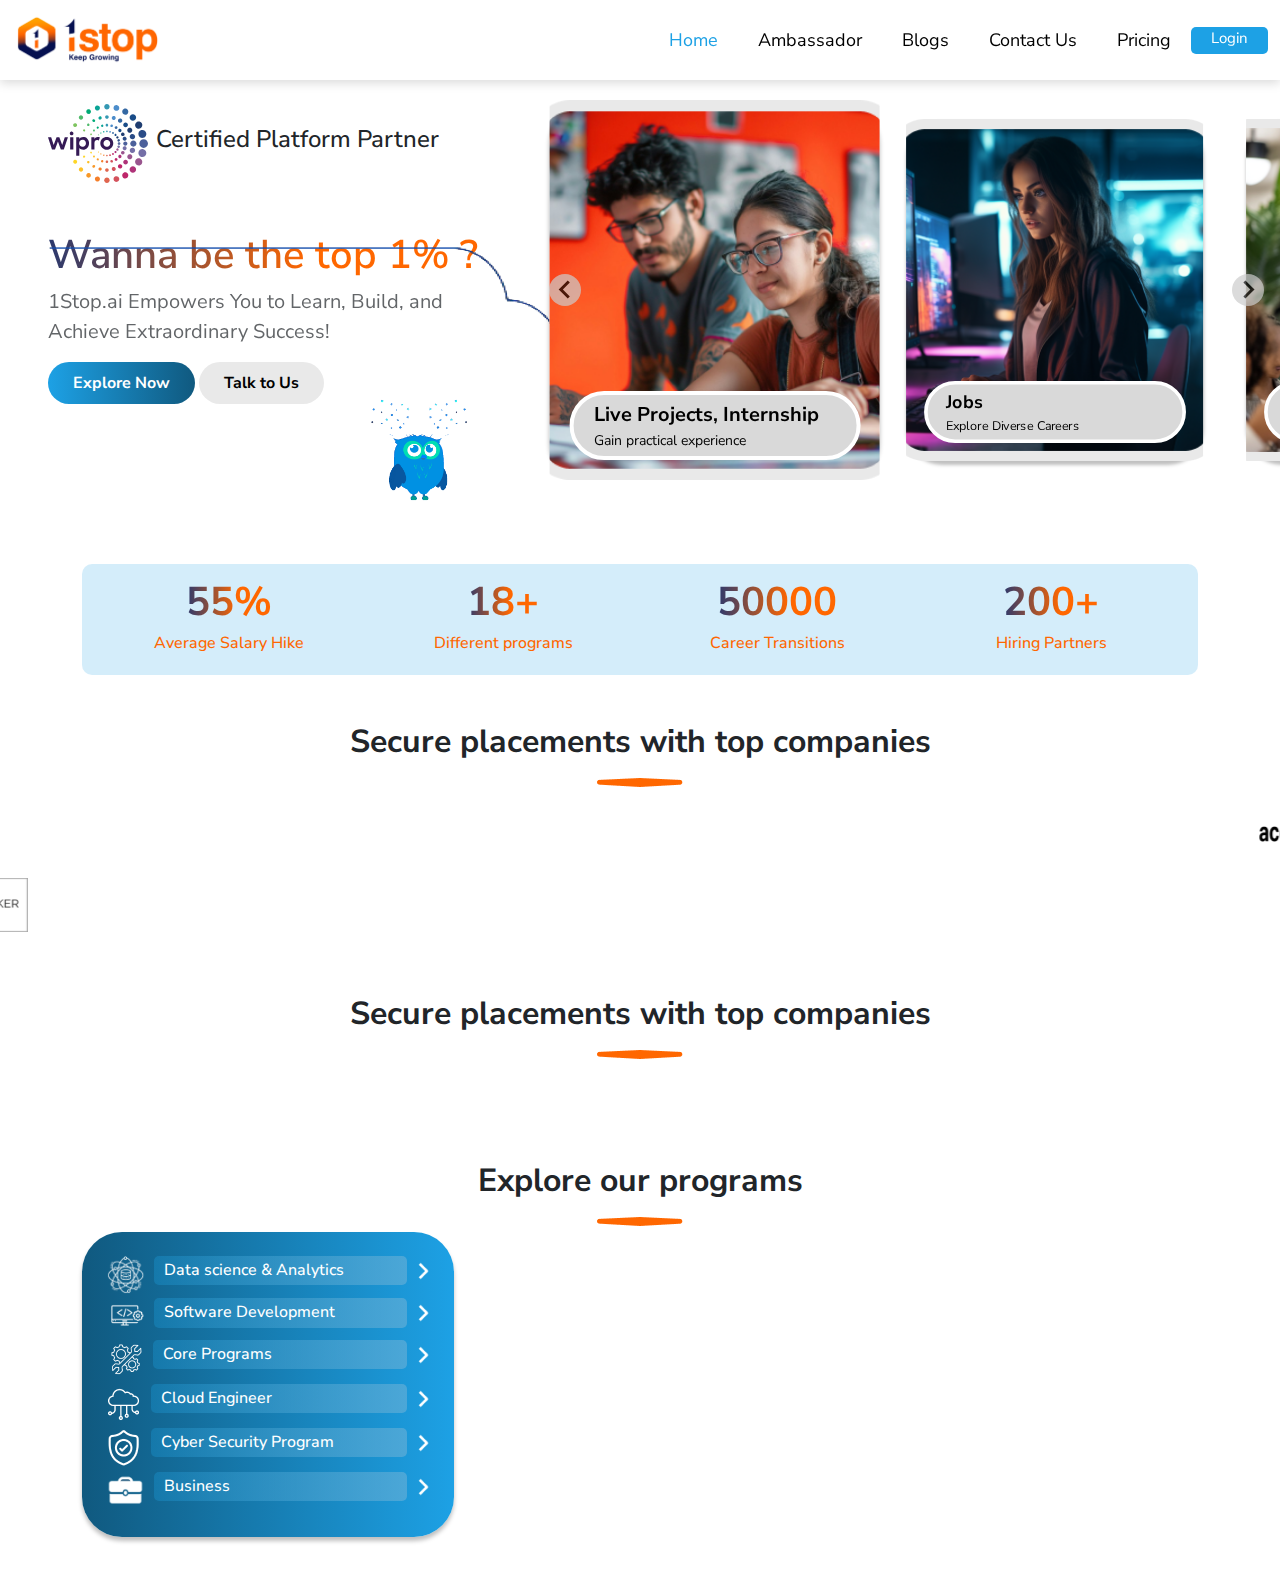
==== index.html @ 320732e4 "commit new" ====
<!DOCTYPE html>
<html lang="en">

<head>
    <meta charset="UTF-8">
    <meta name="viewport" content="width=device-width, initial-scale=1.0">
    <title>1Stop| Keep Growing</title>
    <link rel="shortcut icon" href="images/1Stop_logo.png" type="image/x-icon">
    <link rel="preconnect" href="https://fonts.googleapis.com">
    <link rel="preconnect" href="https://fonts.gstatic.com" crossorigin>
    <link
        href="https://fonts.googleapis.com/css2?family=Nunito+Sans:ital,opsz,wght@0,6..12,200..1000;1,6..12,200..1000&display=swap"
        rel="stylesheet">
    <!-- Bootsrap CSS -->
    <link rel="stylesheet" href="https://cdn.jsdelivr.net/npm/bootstrap@5.3.3/dist/css/bootstrap.min.css">
    <link rel="stylesheet" href="css/style.css">
    <link rel="stylesheet" href="https://cdnjs.cloudflare.com/ajax/libs/OwlCarousel2/2.3.4/assets/owl.carousel.min.css"
        integrity="sha512-tS3S5qG0BlhnQROyJXvNjeEM4UpMXHrQfTGmbQ1gKmelCxlSEBUaxhRBj/EFTzpbP4RVSrpEikbmdJobCvhE3g=="
        crossorigin="anonymous" referrerpolicy="no-referrer" />
    <link rel="stylesheet" href="https://cdn.jsdelivr.net/npm/@splidejs/splide@4.1.4/dist/css/splide.min.css">
</head>

<body>
    <!-- nav start -->
    <nav class="navbar navbar-expand-lg fixed-top">
        <div class="container-fluid">
            <a class="navbar-brand" href="index.html">
                <img src="images/1Stop_logo_New.png" width="150px" alt="logo">
            </a>
            <button class="navbar-toggler" type="button" data-bs-toggle="collapse" data-bs-target="#navbarNavAltMarkup"
                aria-controls="navbarNavAltMarkup" aria-expanded="false" aria-label="Toggle navigation">
                <span class="navbar-toggler-icon"></span>
            </button>
            <div class="collapse navbar-collapse" id="navbarNavAltMarkup">
                <div class="navbar-nav">
                    <a class="nav-link active" aria-current="page" href="#">Home</a>
                    <a class="nav-link" href="#">Ambassador</a>
                    <a class="nav-link" href="#">Blogs</a>
                    <a class="nav-link" href="#">Contact Us</a>
                    <a class="nav-link" href="#">Pricing</a>
                    <a class="nav-link btn-style" href="#">Login</a>
                </div>
            </div>
        </div>
    </nav>
    <!-- nav end -->

    <div class="">
        <div class="row">
            <div class="col-md-5">
                <div class="px-5 py-5 mt-5">
                    <div class="d-flex align-items-center mt-2">
                        <img src="images/wipro.svg" width="100px" alt="">
                        <div class="d-flex align-items-center ms-2">
                            <h4>Certified Platform Partner</h4>
                        </div>
                    </div>
                    <div class="">
                        <div class="position-absolute t-30">
                            <img src="images/line.png" width="130%" height="120px" alt="">
                        </div>
                        <div class="mt-5">
                            <h1 class="head-1">Wanna be the top 1% ?</h1>
                            <p class="mt-2 op-7 fs-5">1Stop.ai Empowers You to Learn, Build, and Achieve Extraordinary
                                Success!
                            </p>
                        </div>
                    </div>
                    <div class="mt-4">
                        <a href="#" class="btn-style2">Explore Now</a>
                        <a href="#" class="btn-style3">Talk to Us</a>
                    </div>
                    <div class="d-flex justify-content-end mt-neg-1">
                        <img src="images/owl.gif" width="30%" alt="">
                    </div>
                </div>
            </div>
            <div class="col-md-7">
                <div>
                    <div id="js-splide" class="splide">
                        <div class="splide__track">
                            <ul class="splide__list">
                                <li class="splide__slide">
                                    <a href="#" class="test"></a>

                                    <div class="card">
                                        <img src="images/Rectangle-5.png">

                                        <div class="card__content">
                                            <div class="card__content-inner">
                                                <div class="card__title">
                                                    Live Projects, Internship
                                                </div>

                                                <p class="card__excerpt">
                                                    Gain practical experience
                                                </p>
                                            </div>
                                        </div>
                                    </div>
                                </li>

                                <li class="splide__slide">
                                    <a href="#" class="test"></a>

                                    <div class="card">
                                        <img src="images/Rectangle-6.png">

                                        <div class="card__content">
                                            <div class="card__content-inner">
                                                <div class="card__title">
                                                    Jobs
                                                </div>
                                                <p class="card__excerpt">
                                                    Explore Diverse Careers
                                                </p>
                                            </div>
                                        </div>
                                    </div>
                                </li>

                                <li class="splide__slide">
                                    <a href="#" class="test"></a>

                                    <div class="card">
                                        <img src="images/Rectangle-9.png">

                                        <div class="card__content">
                                            <div class="card__content-inner">
                                                <div class="card__title">Mentorship</div>
                                                <p class="card__excerpt">
                                                    Guidance from top mentors
                                                </p>
                                            </div>
                                        </div>
                                    </div>
                                </li>

                                <li class="splide__slide">
                                    <a href="#" class="test"></a>

                                    <div class="card">
                                        <img src="images/Rectangle-11.png">

                                        <div class="card__content">
                                            <div class="card__content-inner">
                                                <div class="card__title">Affiliate program</div>
                                                <p class="card__excerpt">
                                                    Earn big by sharing success
                                                </p>
                                            </div>
                                        </div>
                                    </div>
                                </li>
                            </ul>
                        </div>
                    </div>
                </div>
            </div>
        </div>
    </div>

    <div class="container">
        <div class="bg-sec">
            <div class="row">
                <div class="col-md-3 mb-1 mt-1">
                    <div class="d-flex flex-column justify-content-center align-items-center">
                        <h1 class="head-1 fw-bold">55%</h1>
                        <h6 class="text-orange">Average Salary Hike</h6>
                    </div>
                </div>
                <div class="col-md-3 mb-1 mt-1">
                    <div class="d-flex flex-column justify-content-center align-items-center">
                        <h1 class="head-1 fw-bold">18+</h1>
                        <h6 class="text-orange">Different programs</h6>
                    </div>
                </div>
                <div class="col-md-3 mb-1 mt-1">
                    <div class="d-flex flex-column justify-content-center align-items-center">
                        <h1 class="head-1 fw-bold">50000</h1>
                        <h6 class="text-orange">Career Transitions</h6>
                    </div>
                </div>
                <div class="col-md-3 mb-1 mt-1">
                    <div class="d-flex flex-column justify-content-center align-items-center">
                        <h1 class="head-1 fw-bold">200+</h1>
                        <h6 class="text-orange">Hiring Partners</h6>
                    </div>
                </div>
            </div>
        </div>
    </div>

    <div class="pt-5">
        <h2 class="text-center fw-bold">Secure placements with top companies</h2>
        <div class="text-center">
            <img src="images/Rectangle-73.png" alt="">
        </div>
        <marquee direction="left">
            <div class="d-flex">
                <img src="images/Aceenture.png" width="100px" class="mx-4 my-2" alt="">
                <img src="images/Apsis.png" width="100px" class="mx-4 my-2" alt="">
                <img src="images/Boat.png" width="100px" class="mx-4 my-2" alt="">
                <img src="images/bobble.png" width="100px" class="mx-4 my-2" alt="">
                <img src="images/Bosch.png" width="100px" class="mx-4 my-2" alt="">
                <img src="images/Capgemini.png" width="100px" class="mx-4 my-2" alt="">
                <img src="images/cars24.png" width="100px" class="mx-4 my-2" alt="">
                <img src="images/Languify.png" width="100px" class="mx-4 my-2" alt="">
                <img src="images/Larsen.png" width="100px" class="mx-4 my-2" alt="">
                <img src="images/mazaalo.png" width="100px" class="mx-4 my-2" alt="">
            </div>
        </marquee>
        <marquee direction="right">
            <div class="d-flex">
                <img src="images/Microsoft.png" width="100px" class="mx-4 my-2" alt="">
                <img src="images/Movidu.png" width="100px" class="mx-4 my-2" alt="">
                <img src="images/personifwy.png" width="100px" class="mx-4 my-2" alt="">
                <img src="images/Tharmex.png" width="100px" class="mx-4 my-2" alt="">
                <img src="images/Threat-prism.png" width="100px" class="mx-4 my-2" alt="">
                <img src="images/UDAAN.png" width="100px" class="mx-4 my-2" alt="">
                <img src="images/wipro.png" width="100px" class="mx-4 my-2" alt="">
                <img src="images/wissen.png" width="100px" class="mx-4 my-2" alt="">
                <img src="images/Worlnwell.png" width="100px" class="mx-4 my-2" alt="">
                <img src="images/Zerodha.png" width="100px" class="mx-4 my-2" alt="">
                <img src="images/nobroker.png" width="100px" class="mx-4 my-2" alt="">
            </div>
        </marquee>
    </div>

    <div class="container pt-5 pb-5">
        <h2 class="text-center fw-bold">Secure placements with top companies</h2>
        <div class="text-center">
            <img src="images/Rectangle-73.png" alt="">
        </div>
        <div class="owl-carousel owl-theme mt-5 pt-5">
            <div class="item">
                <div class="card std-card">
                    <div class="d-flex justify-content-center">
                        <div class="std-img">
                            <img src="images/std-img.jpg" width="100%" height="100%" alt="">
                        </div>
                    </div>
                    <div class="text-center p-3">
                        <h5><b>Alex Rahul Francis</b></h5>
                        <div class="d-flex align-items-center justify-content-center mt-2">
                            <img src="images/wipro.svg" width="50px" alt="">
                            <div class="d-flex align-items-center ms-2">
                                <h6>Software Engineer</h6>
                            </div>
                        </div>
                        <img src="images/Arrow-1.png" alt="">
                        <h5 class="mt-2">College Student</h5>
                        <div class="btn-style2">Web Development Program</div>
                    </div>
                </div>
            </div>
            <div class="item">
                <div class="card std-card">
                    <div class="d-flex justify-content-center">
                        <div class="std-img">
                            <img src="images/Banothu.jpeg" width="100%" height="100%" alt="">
                        </div>
                    </div>
                    <div class="text-center p-3">
                        <h5><b>Banothu Laxmiprasanna</b></h5>
                        <div class="d-flex align-items-center justify-content-center mt-2">
                            <img src="images/Capgemini.jpg" width="50px" alt="">
                            <div class="d-flex align-items-center ms-2">
                                <h6>Python Developer</h6>
                            </div>
                        </div>
                        <img src="images/Arrow-1.png" alt="">
                        <h5 class="mt-2">College Student</h5>
                        <div class="btn-style2">Data Science Program</div>
                    </div>
                </div>
            </div>
            <div class="item">
                <div class="card std-card">
                    <div class="d-flex justify-content-center">
                        <div class="std-img">
                            <img src="images/Yeman.jpeg" width="100%" height="100%" alt="">
                        </div>
                    </div>
                    <div class="text-center p-3">
                        <h5><b>Yeman Adep</b></h5>
                        <div class="d-flex align-items-center justify-content-center mt-2">
                            <img src="images/Aurionpro.jpg" width="50px" alt="">
                            <div class="d-flex align-items-center ms-2">
                                <h6>Software Developer</h6>
                            </div>
                        </div>
                        <img src="images/Arrow-1.png" alt="">
                        <h5 class="mt-2">College Student</h5>
                        <div class="btn-style2">Full Stack Web Dev Program</div>
                    </div>
                </div>
            </div>
            <div class="item">
                <div class="card std-card">
                    <div class="d-flex justify-content-center">
                        <div class="std-img">
                            <img src="images/Prathyusha.jpeg" width="100%" height="100%" alt="">
                        </div>
                    </div>
                    <div class="text-center p-3">
                        <h5><b>Prathyusha Gottipati</b></h5>
                        <div class="d-flex align-items-center justify-content-center mt-2">
                            <img src="images/uni_cards.jpeg" width="50px" alt="">
                            <div class="d-flex align-items-center ms-2">
                                <h6>Software Developer</h6>
                            </div>
                        </div>
                        <img src="images/Arrow-1.png" alt="">
                        <h5 class="mt-2">College Student</h5>
                        <div class="btn-style2">Full Stack Web Dev Program</div>
                    </div>
                </div>
            </div>
            <div class="item">
                <div class="card std-card">
                    <div class="d-flex justify-content-center">
                        <div class="std-img">
                            <img src="images/Eshwar.jpeg" width="100%" height="100%" alt="">
                        </div>
                    </div>
                    <div class="text-center p-3">
                        <h5><b>Eshwar Gudise</b></h5>
                        <div class="d-flex align-items-center justify-content-center mt-2">
                            <img src="images/infosys.png" width="50px" alt="">
                            <div class="d-flex align-items-center ms-2">
                                <h6>System Engineer</h6>
                            </div>
                        </div>
                        <img src="images/Arrow-1.png" alt="">
                        <h5 class="mt-2">College Student</h5>
                        <div class="btn-style2">Machine Learning Program</div>
                    </div>
                </div>
            </div>
            <div class="item">
                <div class="card std-card">
                    <div class="d-flex justify-content-center">
                        <div class="std-img">
                            <img src="images/Cherupally.jpeg" width="100%" height="100%" alt="">
                        </div>
                    </div>
                    <div class="text-center p-3">
                        <h5><b>Cherupally Shivani</b></h5>
                        <div class="d-flex align-items-center justify-content-center mt-2">
                            <img src="images/dbs_bank.jpeg" width="50px" alt="">
                            <div class="d-flex align-items-center ms-2">
                                <h6>Analyst Engineer</h6>
                            </div>
                        </div>
                        <img src="images/Arrow-1.png" alt="">
                        <h5 class="mt-2">College Student</h5>
                        <div class="btn-style2">Data Science Program</div>
                    </div>
                </div>
            </div>
        </div>
    </div>

    <div class="container pt-5 pb-5">
        <h2 class="text-center fw-bold">Explore our programs</h2>
        <div class="text-center">
            <img src="images/Rectangle-73.png" alt="">
        </div>
        <div class="row">
            <div class="col-md-4">
                <div class="card course-card">
                    <div class="p-4">
                        <div class="d-flex align-items-start mb-1">
                            <img src="images/DataScienceIcon.png" width="40px" alt="">
                            <h6 class="ms-2 course-cat">Data science & Analytics</h6>
                            <img src="images/weui_arrow-filled.png" height="30px" class="ms-2" alt="">
                        </div>
                        <div class="d-flex align-items-start mb-1">
                            <img src="images/SoftwareDevelopmentIcon.png" width="40px" alt="">
                            <h6 class="ms-2 course-cat">Software Development</h6>
                            <img src="images/weui_arrow-filled.png" height="30px" class="ms-2" alt="">
                        </div>
                        <div class="d-flex align-items-start mb-1">
                            <img src="images/CoreProgramsIcon.png" width="40px" alt="">
                            <h6 class="ms-2 course-cat">Core Programs</h6>
                            <img src="images/weui_arrow-filled.png" height="30px" class="ms-2" alt="">
                        </div>
                        <div class="d-flex align-items-start mb-1">
                            <img src="images/CloudIcon.png" width="40px" alt="">
                            <h6 class="ms-2 course-cat">Cloud Engineer</h6>
                            <img src="images/weui_arrow-filled.png" height="30px" class="ms-2" alt="">
                        </div>
                        <div class="d-flex align-items-start mb-1">
                            <img src="images/Cybersecurityicon.png" width="40px" alt="">
                            <h6 class="ms-2 course-cat">Cyber Security Program</h6>
                            <img src="images/weui_arrow-filled.png" height="30px" class="ms-2" alt="">
                        </div>
                        <div class="d-flex align-items-start mb-1">
                            <img src="images/Businessicon.png" width="40px" alt="">
                            <h6 class="ms-2 course-cat">Business</h6>
                            <img src="images/weui_arrow-filled.png" height="30px" class="ms-2" alt="">
                        </div>
                    </div>
                </div>
            </div>
        </div>
    </div>

    <script src="https://cdnjs.cloudflare.com/ajax/libs/jquery/3.7.1/jquery.min.js"
        integrity="sha512-v2CJ7UaYy4JwqLDIrZUI/4hqeoQieOmAZNXBeQyjo21dadnwR+8ZaIJVT8EE2iyI61OV8e6M8PP2/4hpQINQ/g=="
        crossorigin="anonymous" referrerpolicy="no-referrer"></script>
    <!-- Bootsrap JS -->
    <script src="https://cdn.jsdelivr.net/npm/bootstrap@5.3.3/dist/js/bootstrap.bundle.min.js"></script>
    <script src="https://cdnjs.cloudflare.com/ajax/libs/OwlCarousel2/2.3.4/owl.carousel.min.js"
        integrity="sha512-bPs7Ae6pVvhOSiIcyUClR7/q2OAsRiovw4vAkX+zJbw3ShAeeqezq50RIIcIURq7Oa20rW2n2q+fyXBNcU9lrw=="
        crossorigin="anonymous" referrerpolicy="no-referrer"></script>
    <script src="https://cdn.jsdelivr.net/npm/@splidejs/splide@4.1.4/dist/js/splide.min.js"></script>
    <script>
        document.addEventListener("DOMContentLoaded", function () {
            new Splide("#js-splide", {
                perPage: 2.5,
                perMove: 1,
                arrows: true,
                focus: "left",
                padding: 0,
                height: "380px",
                cover: true,
                type: "loop",
                gap: "10px",
                breakpoints: {
                    800: {
                        perPage: 2,
                        gap: "10px",
                        focus: 0
                    },
                    600: {
                        perPage: 1
                    }
                }
            }).mount();
        });
    </script>

    <script>
        $('.owl-carousel').owlCarousel({
            loop: true,
            margin: 10,
            autoplay: true,
            responsiveClass: true,
            responsive: {
                0: {
                    items: 1,
                    nav: true
                },
                600: {
                    items: 2,
                    nav: false
                },
                1000: {
                    items: 4,
                    nav: true,
                    loop: false
                }
            }
        })
    </script>
</body>

</html>
---- css/style.css ----
* {
    padding: 0;
    margin: 0;
}

/* <uniquifier>: Use a unique and descriptive class name */
/*  <weight>: Use a value from 200 to 1000 */

.nunito-sans {
    font-family: "Nunito Sans", sans-serif;
    font-optical-sizing: auto;
    font-weight: 400;
    font-style: normal;
    font-variation-settings:
        "wdth"100,
        "YTLC"500;
}

body {
    font-family: "Nunito Sans", sans-serif;
}
.row {
    --bs-gutter-x: 0;
}
.op-7{
    opacity: .7;
}

a{
    text-decoration: none;
}

.navbar {
    box-shadow: 0px 3px 10px 0px rgba(0, 0, 0, .15);
    background-color: #fff;
}

.navbar-collapse {
    flex-grow: 0;
}

.navbar-nav .nav-link {
    padding: 0px 20px !important;
    color: #000;
    font-size: 18px;
}

.navbar-nav .nav-link.active {
    color: #1DA1E5;
}

.btn-style {
    padding: 15px 25px 15px 25px;
    border-radius: 5px;
    background-color: #1DA1E5;
    color: #fff !important;
    font-size: 15px !important;
}
.head-1{
    background: linear-gradient(90deg, #2B396E 0%, #FF6700 60%);
    -webkit-background-clip: text;
    -webkit-text-fill-color: transparent;
    font-weight: 600;
}
.mt-neg-1{
    margin-top: -10px;
}

.btn-style2{
    background: linear-gradient(90deg, #1DA1E5 0%, #10597F 100%);
    color: #FFFFFF;
    font-size: 16px;
    border-radius: 30px;
    padding: 10px 25px;
    font-weight: 700;
}

.btn-style3{
    background: #E9E9E9;
    color: #000000;
    font-size: 16px;
    border-radius: 30px;
    padding: 10px 25px;
    font-weight: 700;
}

/* carousel */
.splide {
    margin-top: 100px;
    
    .splide__slide {
      position: relative;
      width: calc(45% - 6px) !important;
      transform: scale(.9);
      transition: transform 400ms;
      
      &:hover {
        .card__content {
          .card__excerpt {
          }
        }
      }
      
      .test {
        display: block;
        position: absolute;
        top: 0;
        left: 0;
        width: 100%;
        height: 100%;
        z-index: 5;
      }
      
      .card {
        position: relative;
        height: 100%;
        border: none;
        
        &::before {
          content: '';
          display: block;
          background-color: transparent;
          top: 0;
          left: 0;
          width: 100%;
          height: 100%;
          transform: translate(-20px, -20px);
          border: 1px solid var(--color-light);
          z-index: -2;
        }
        
        img {
          display: block;
          position: absolute;
          top: 0;
          left: 0;
          width: 100%;
          height: 100%;
          object-fit: cover;
          z-index: 0;
        }
        
        .card__content {
          position: absolute;
          margin: 0px 20px;
          bottom: 20px;
          width: calc(90% - 6px);
          border: 4px solid #FFFFFF;
          background: #D9D9D9;
          border-radius: 40px;
          
          .card__content-inner {
            position: relative;
            height: 100%;
            display: flex;
            flex-direction: column;
            padding: 5px 20px;
            color: #000;
            isolation: isolate;
            z-index: 1;
            
            &::before {
              content: '';
              display: block;
              position: absolute;
              top: 0;
              left: 0;
              width: 100%;
              height: 100%;
              background-color: rgba(black, .5);
              z-index: -1;
            }
          }
                  
          .card__title {
            font-size: 20px;
            font-weight: bold;
          }
          
          .card__excerpt {
            margin-bottom: 0px;
            font-size: 14px;
          }
        }
      }
    }
    
    .is-active {
      transform: scale(1);
    }
    .splide__pagination{
        display: none;
    }
  }

  .text-orange{
    color: #FF6700;
  }
  .bg-sec{
    background-color: #1da2e531;
    padding: 10px;
    border-radius: 10px;
  }

  .card{
    border: 0;
    box-shadow: 0px 4px 4px 0px #00000040;
    border-radius: 40px;
  }
.std-card{
    height: 310px;
    margin: 10px;
}
  .std-img{
    width: 140px;
    height: 140px;
    border-radius: 50%;
    overflow: hidden;
    margin-top: -70px;
  }
  .t-30{
    top: 27%;
  }
  .owl-carousel .item img{
    display: inline !important;
    width: revert-layer !important;
  }
  .owl-carousel .owl-stage-outer{
    overflow: visible !important;
  }
  .owl-carousel .owl-nav{
    text-align: center;
  }
  .owl-carousel button.owl-dot{
    display: none;
  }
  .owl-carousel .owl-nav button.owl-next span, .owl-carousel .owl-nav button.owl-prev span{
    margin: 0px 20px;
    font-size: 30px;
    color: #FF6700;
  }

  .course-card{
    background: linear-gradient(270deg, #1DA1E5 0%, #10597F 100%);

  }

  .course-cat{
    color: #fff;
    background: linear-gradient(270deg, #6bb1d79a 0%, #1890cb6e 100%);
    padding: 5px 10px;
    width: -webkit-fill-available;
    border-radius: 5px;
  }

  .course-cat:hover{
    color: #000;
    background: #fff;
    border-radius: 30px;
  }
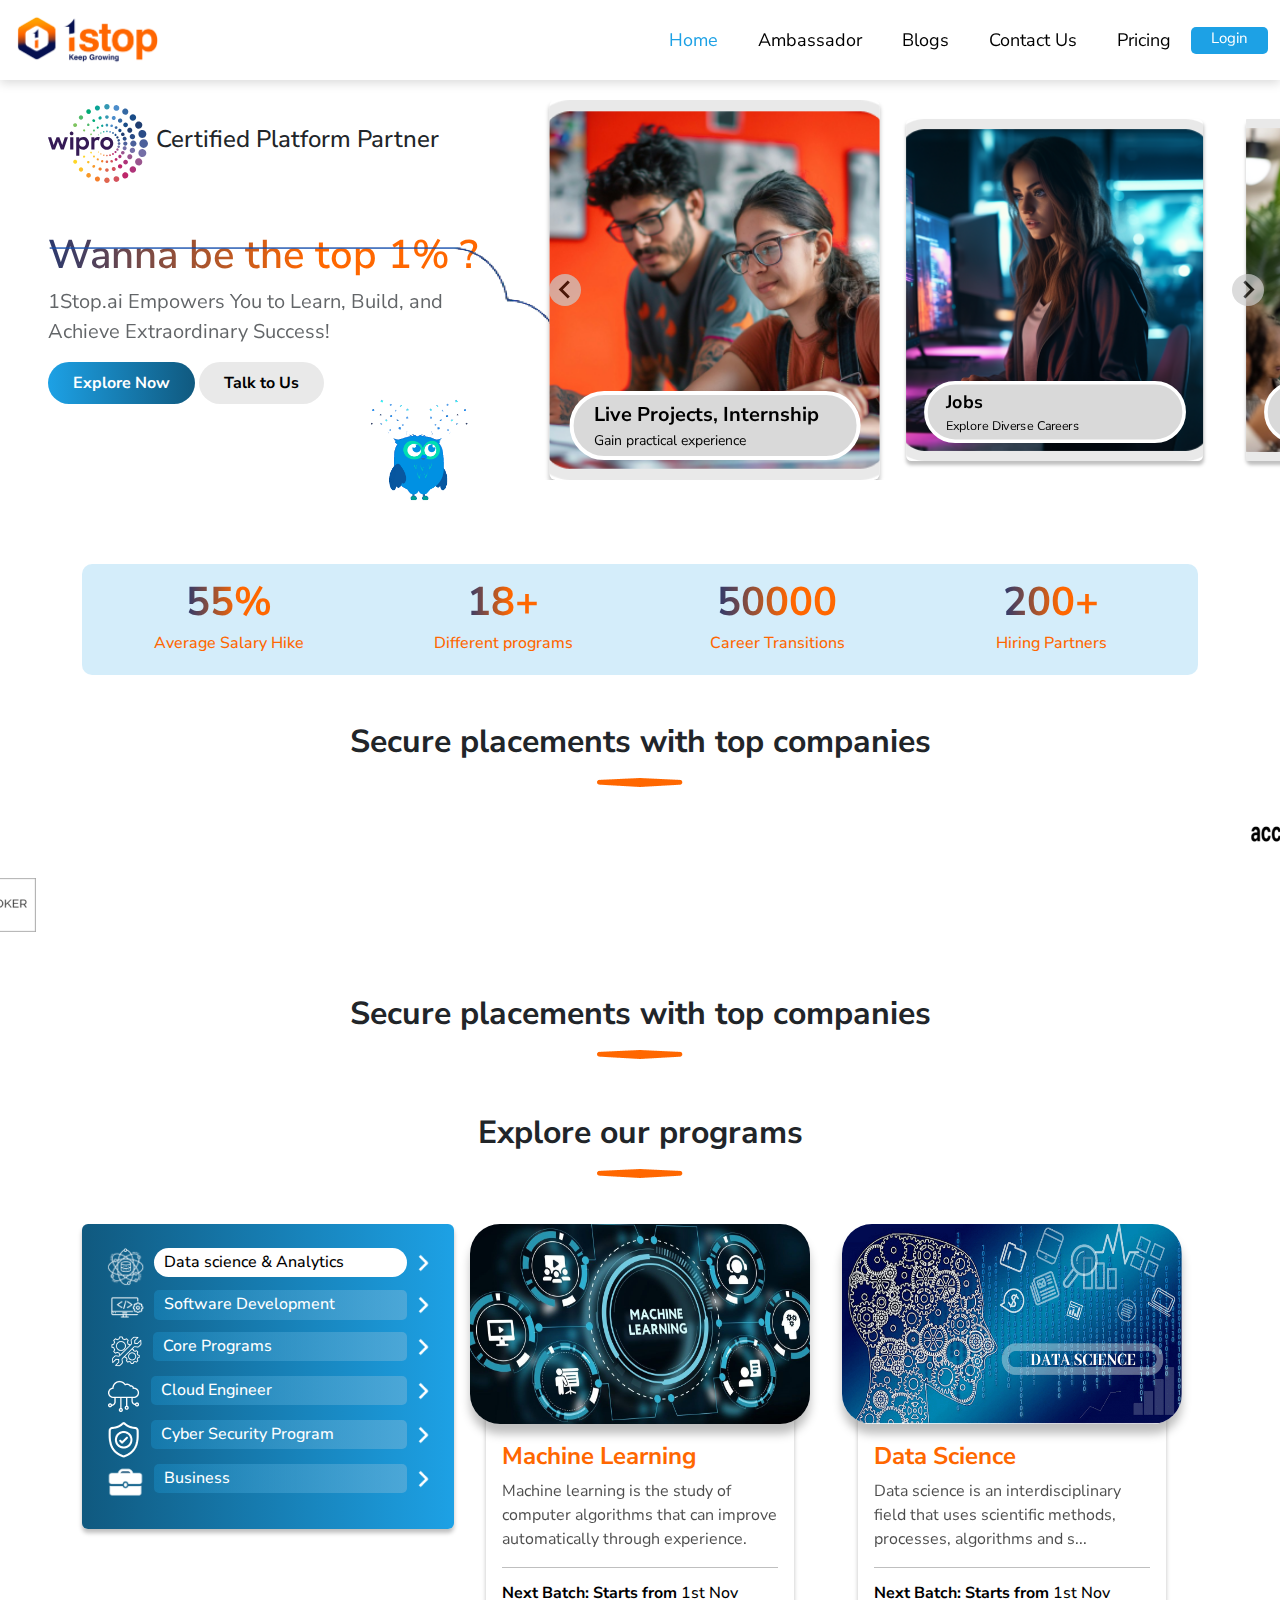
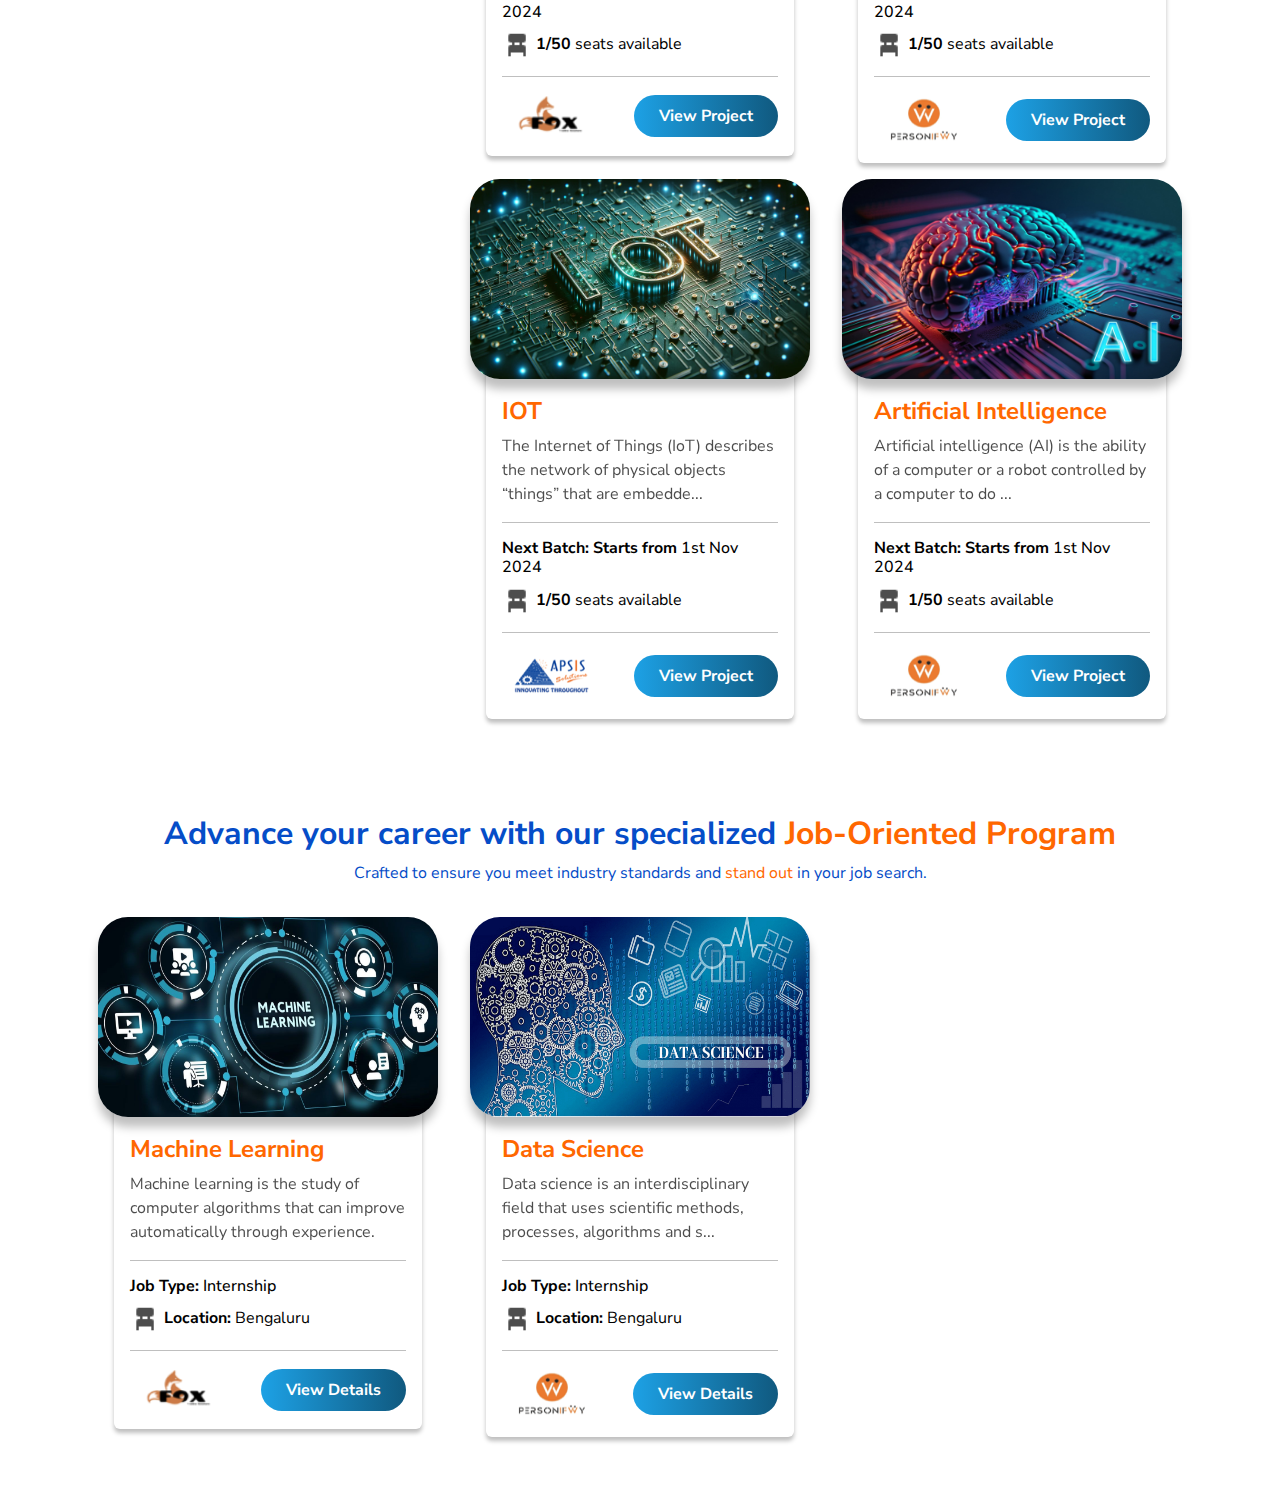
==== commit 3bc2b7da: "jobs and courses added" ====
--- a/index.html
+++ b/index.html
@@ -232,7 +232,7 @@
         <div class="text-center">
             <img src="images/Rectangle-73.png" alt="">
         </div>
-        <div class="owl-carousel owl-theme mt-5 pt-5">
+        <div class="owl-carousel owl-theme pt-5">
             <div class="item">
                 <div class="card std-card">
                     <div class="d-flex justify-content-center">
@@ -362,46 +362,619 @@
         </div>
     </div>
 
-    <div class="container pt-5 pb-5">
+    <div class="container pb-5">
         <h2 class="text-center fw-bold">Explore our programs</h2>
         <div class="text-center">
             <img src="images/Rectangle-73.png" alt="">
         </div>
-        <div class="row">
-            <div class="col-md-4">
+        <div class="row mt-4">
+            <div class="col-md-4 mt-3">
                 <div class="card course-card">
-                    <div class="p-4">
-                        <div class="d-flex align-items-start mb-1">
+                    <div class="p-4 " id="gridFilter">
+                        <div class="d-flex align-items-start mb-1 filter active" onclick="filterSelection('ds')">
                             <img src="images/DataScienceIcon.png" width="40px" alt="">
                             <h6 class="ms-2 course-cat">Data science & Analytics</h6>
                             <img src="images/weui_arrow-filled.png" height="30px" class="ms-2" alt="">
                         </div>
-                        <div class="d-flex align-items-start mb-1">
+                        <div class="d-flex align-items-start mb-1 filter" onclick="filterSelection('sd')">
                             <img src="images/SoftwareDevelopmentIcon.png" width="40px" alt="">
                             <h6 class="ms-2 course-cat">Software Development</h6>
                             <img src="images/weui_arrow-filled.png" height="30px" class="ms-2" alt="">
                         </div>
-                        <div class="d-flex align-items-start mb-1">
+                        <div class="d-flex align-items-start mb-1 filter" onclick="filterSelection('cp')">
                             <img src="images/CoreProgramsIcon.png" width="40px" alt="">
                             <h6 class="ms-2 course-cat">Core Programs</h6>
                             <img src="images/weui_arrow-filled.png" height="30px" class="ms-2" alt="">
                         </div>
-                        <div class="d-flex align-items-start mb-1">
+                        <div class="d-flex align-items-start mb-1 filter" onclick="filterSelection('ce')">
                             <img src="images/CloudIcon.png" width="40px" alt="">
                             <h6 class="ms-2 course-cat">Cloud Engineer</h6>
                             <img src="images/weui_arrow-filled.png" height="30px" class="ms-2" alt="">
                         </div>
-                        <div class="d-flex align-items-start mb-1">
+                        <div class="d-flex align-items-start mb-1 filter" onclick="filterSelection('csp')">
                             <img src="images/Cybersecurityicon.png" width="40px" alt="">
                             <h6 class="ms-2 course-cat">Cyber Security Program</h6>
                             <img src="images/weui_arrow-filled.png" height="30px" class="ms-2" alt="">
                         </div>
-                        <div class="d-flex align-items-start mb-1">
+                        <div class="d-flex align-items-start mb-1 filter" onclick="filterSelection('bs')">
                             <img src="images/Businessicon.png" width="40px" alt="">
                             <h6 class="ms-2 course-cat">Business</h6>
                             <img src="images/weui_arrow-filled.png" height="30px" class="ms-2" alt="">
                         </div>
                     </div>
+                </div>
+            </div>
+            <div class="col-md-8">
+                <div class="row">
+                    <div class="col-md-6 mt-3 filterDiv ds">
+                        <div class="px-3">
+                            <a href="#">
+                                <div class="img-course">
+                                    <img src="images/course-img.jpeg" width="100%" height="100%" alt="">
+                                </div>
+                                <div class="course-content card p-3 mx-3 pt-5">
+                                    <h4 class="text-orange"><b>Machine Learning</b></h4>
+                                    <p class="op-7">Machine learning is the study of computer algorithms that can
+                                        improve
+                                        automatically through experience.</p>
+
+                                    <hr>
+                                    <h6><b>Next Batch: Starts from </b>1st Nov 2024</h6>
+                                    <div>
+                                        <img src="images/chair-icon.png" width="30px" alt="">
+                                        <span><b>1/50</b> seats available</span>
+                                    </div>
+                                    <hr>
+                                    <div class="d-flex justify-content-between align-items-center">
+                                        <div><img src="images/fox-trading.png" width="100px" alt=""></div>
+                                        <div>
+                                            <a href="#" class="btn-style2">View Project</a>
+                                        </div>
+                                    </div>
+
+                                </div>
+                            </a>
+                        </div>
+                    </div>
+                    <div class="col-md-6 mt-3 filterDiv ds">
+                        <div class="px-3">
+                            <a href="#">
+                                <div class="img-course">
+                                    <img src="images/course-img2.png" width="100%" height="100%" alt="">
+                                </div>
+                                <div class="course-content card p-3 mx-3 pt-5">
+                                    <h4 class="text-orange"><b>Data Science</b></h4>
+                                    <p class="op-7">Data science is an interdisciplinary field that uses scientific
+                                        methods, processes, algorithms and s...</p>
+
+                                    <hr>
+                                    <h6><b>Next Batch: Starts from </b>1st Nov 2024</h6>
+                                    <div>
+                                        <img src="images/chair-icon.png" width="30px" alt="">
+                                        <span><b>1/50</b> seats available</span>
+                                    </div>
+                                    <hr>
+                                    <div class="d-flex justify-content-between align-items-center">
+                                        <div><img src="images/personifwy.png" width="100px" alt=""></div>
+                                        <div>
+                                            <a href="#" class="btn-style2">View Project</a>
+                                        </div>
+                                    </div>
+
+                                </div>
+                            </a>
+                        </div>
+                    </div>
+                    <div class="col-md-6 mt-3 filterDiv ds">
+                        <div class="px-3">
+                            <a href="#">
+                                <div class="img-course">
+                                    <img src="images/iot.jpg" width="100%" height="100%" alt="">
+                                </div>
+                                <div class="course-content card p-3 mx-3 pt-5">
+                                    <h4 class="text-orange"><b>IOT</b></h4>
+                                    <p class="op-7">The Internet of Things (IoT) describes the network of physical
+                                        objects “things” that are embedde...</p>
+
+                                    <hr>
+                                    <h6><b>Next Batch: Starts from </b>1st Nov 2024</h6>
+                                    <div>
+                                        <img src="images/chair-icon.png" width="30px" alt="">
+                                        <span><b>1/50</b> seats available</span>
+                                    </div>
+                                    <hr>
+                                    <div class="d-flex justify-content-between align-items-center">
+                                        <div><img src="images/Apsis.png" width="100px" alt=""></div>
+                                        <div>
+                                            <a href="#" class="btn-style2">View Project</a>
+                                        </div>
+                                    </div>
+
+                                </div>
+                            </a>
+                        </div>
+                    </div>
+                    <div class="col-md-6 mt-3 filterDiv ds">
+                        <div class="px-3">
+                            <a href="#">
+                                <div class="img-course">
+                                    <img src="images/ai.jpg" width="100%" height="100%" alt="">
+                                </div>
+                                <div class="course-content card p-3 mx-3 pt-5">
+                                    <h4 class="text-orange"><b>Artificial Intelligence</b></h4>
+                                    <p class="op-7">Artificial intelligence (AI) is the ability of a computer or a robot
+                                        controlled by a computer to do ...
+                                    </p>
+
+                                    <hr>
+                                    <h6><b>Next Batch: Starts from </b>1st Nov 2024</h6>
+                                    <div>
+                                        <img src="images/chair-icon.png" width="30px" alt="">
+                                        <span><b>1/50</b> seats available</span>
+                                    </div>
+                                    <hr>
+                                    <div class="d-flex justify-content-between align-items-center">
+                                        <div><img src="images/personifwy.png" width="100px" alt=""></div>
+                                        <div>
+                                            <a href="#" class="btn-style2">View Project</a>
+                                        </div>
+                                    </div>
+
+                                </div>
+                            </a>
+                        </div>
+                    </div>
+                    <div class="col-md-6 mt-3 filterDiv sd">
+                        <div class="px-3">
+                            <a href="#">
+                                <div class="img-course">
+                                    <img src="images/java.webp" width="100%" height="100%" alt="">
+                                </div>
+                                <div class="course-content card p-3 mx-3 pt-5">
+                                    <h4 class="text-orange"><b>JAVA</b></h4>
+                                    <p class="op-7">This comprehensive Java programming course is designed for
+                                        individuals who have little or no prior e...
+                                    </p>
+
+                                    <hr>
+                                    <h6><b>Next Batch: Starts from </b>1st Nov 2024</h6>
+                                    <div>
+                                        <img src="images/chair-icon.png" width="30px" alt="">
+                                        <span><b>1/50</b> seats available</span>
+                                    </div>
+                                    <hr>
+                                    <div class="d-flex justify-content-between align-items-center">
+                                        <div><img src="images/worisgo.jpeg" width="100px" alt=""></div>
+                                        <div>
+                                            <a href="#" class="btn-style2">View Project</a>
+                                        </div>
+                                    </div>
+                                </div>
+                            </a>
+                        </div>
+                    </div>
+                    <div class="col-md-6 mt-3 filterDiv sd">
+                        <div class="px-3">
+                            <a href="#">
+                                <div class="img-course">
+                                    <img src="images/wd-f.jpg" width="100%" height="100%" alt="">
+                                </div>
+                                <div class="course-content card p-3 mx-3 pt-5">
+                                    <h4 class="text-orange"><b>Web Development Front-end</b></h4>
+                                    <p class="op-7">Web development is the work involved in developing a Web site for
+                                        the Internet (World Wide Web) or a...
+                                    </p>
+
+                                    <hr>
+                                    <h6><b>Next Batch: Starts from </b>1st Nov 2024</h6>
+                                    <div>
+                                        <img src="images/chair-icon.png" width="30px" alt="">
+                                        <span><b>1/50</b> seats available</span>
+                                    </div>
+                                    <hr>
+                                    <div class="d-flex justify-content-between align-items-center">
+                                        <div><img src="images/raise-digital.jpg" width="100px" alt=""></div>
+                                        <div>
+                                            <a href="#" class="btn-style2">View Project</a>
+                                        </div>
+                                    </div>
+                                </div>
+                            </a>
+                        </div>
+                    </div>
+                    <div class="col-md-6 mt-3 filterDiv sd">
+                        <div class="px-3">
+                            <a href="#">
+                                <div class="img-course">
+                                    <img src="images/wd-b.jpg" width="100%" height="100%" alt="">
+                                </div>
+                                <div class="course-content card p-3 mx-3 pt-5">
+                                    <h4 class="text-orange"><b>Web Development Back-end</b></h4>
+                                    <p class="op-7">Web development is the process of building and maintaining a website
+                                        for the Internet or an intranet...
+                                    </p>
+
+                                    <hr>
+                                    <h6><b>Next Batch: Starts from </b>1st Nov 2024</h6>
+                                    <div>
+                                        <img src="images/chair-icon.png" width="30px" alt="">
+                                        <span><b>1/50</b> seats available</span>
+                                    </div>
+                                    <hr>
+                                    <div class="d-flex justify-content-between align-items-center">
+                                        <div><img src="images/worisgo.jpeg" width="100px" alt=""></div>
+                                        <div>
+                                            <a href="#" class="btn-style2">View Project</a>
+                                        </div>
+                                    </div>
+                                </div>
+                            </a>
+                        </div>
+                    </div>
+                    <div class="col-md-6 mt-3 filterDiv sd">
+                        <div class="px-3">
+                            <a href="#">
+                                <div class="img-course">
+                                    <img src="images/a-dev.avif" width="100%" height="100%" alt="">
+                                </div>
+                                <div class="course-content card p-3 mx-3 pt-5">
+                                    <h4 class="text-orange"><b>Android Development</b></h4>
+                                    <p class="op-7">Android software development is the process by which applications
+                                        are created for devices running th...
+                                    </p>
+
+                                    <hr>
+                                    <h6><b>Next Batch: Starts from </b>1st Nov 2024</h6>
+                                    <div>
+                                        <img src="images/chair-icon.png" width="30px" alt="">
+                                        <span><b>1/50</b> seats available</span>
+                                    </div>
+                                    <hr>
+                                    <div class="d-flex justify-content-between align-items-center">
+                                        <div><img src="images/Threat-prism.png" width="100px" alt=""></div>
+                                        <div>
+                                            <a href="#" class="btn-style2">View Project</a>
+                                        </div>
+                                    </div>
+                                </div>
+                            </a>
+                        </div>
+                    </div>
+                    <div class="col-md-6 mt-3 filterDiv load-item cp">
+                        <div class="px-3">
+                            <a href="#">
+                                <div class="img-course">
+                                    <img src="images/thermo.jpg" width="100%" height="100%" alt="">
+                                </div>
+                                <div class="course-content card p-3 mx-3 pt-5">
+                                    <h4 class="text-orange"><b>Thermodynamics with MATLAB</b></h4>
+                                    <p class="op-7">Thermodynamics is the study of the relations between heat, work,
+                                        temperature, and energy. The laws o...
+                                    </p>
+                                    <hr>
+                                    <h6><b>Next Batch: Starts from </b>1st Nov 2024</h6>
+                                    <div>
+                                        <img src="images/chair-icon.png" width="30px" alt="">
+                                        <span><b>1/50</b> seats available</span>
+                                    </div>
+                                    <hr>
+                                    <div class="d-flex justify-content-between align-items-center">
+                                        <div><img src="images/cryogenics.png" width="100px" alt=""></div>
+                                        <div>
+                                            <a href="#" class="btn-style2">View Project</a>
+                                        </div>
+                                    </div>
+                                </div>
+                            </a>
+                        </div>
+                    </div>
+                    <div class="col-md-6 mt-3 filterDiv load-item cp">
+                        <div class="px-3">
+                            <a href="#">
+                                <div class="img-course">
+                                    <img src="images/hev.jpg" width="100%" height="100%" alt="">
+                                </div>
+                                <div class="course-content card p-3 mx-3 pt-5">
+                                    <h4 class="text-orange"><b>Hybrid Electric Vehicle</b></h4>
+                                    <p class="op-7">A Hybrid Electric Vehicle is a type of hybrid vehicle that combines
+                                        a conventional internal combusti...
+                                    </p>
+                                    <hr>
+                                    <h6><b>Next Batch: Starts from </b>1st Nov 2024</h6>
+                                    <div>
+                                        <img src="images/chair-icon.png" width="30px" alt="">
+                                        <span><b>1/50</b> seats available</span>
+                                    </div>
+                                    <hr>
+                                    <div class="d-flex justify-content-between align-items-center">
+                                        <div><img src="images/Apsis.png" width="100px" alt=""></div>
+                                        <div>
+                                            <a href="#" class="btn-style2">View Project</a>
+                                        </div>
+                                    </div>
+                                </div>
+                            </a>
+                        </div>
+                    </div>
+                    <div class="col-md-6 mt-3 filterDiv load-item cp">
+                        <div class="px-3">
+                            <a href="#">
+                                <div class="img-course">
+                                    <img src="images/ac-civil.jpg" width="100%" height="100%" alt="">
+                                </div>
+                                <div class="course-content card p-3 mx-3 pt-5">
+                                    <h4 class="text-orange"><b>AutoCAD Civil</b></h4>
+                                    <p class="op-7">A Hybrid Electric Vehicle is a type of hybrid vehicle that combines
+                                        a conventional internal combusti...
+                                    </p>
+                                    <hr>
+                                    <h6><b>Next Batch: Starts from </b>1st Nov 2024</h6>
+                                    <div>
+                                        <img src="images/chair-icon.png" width="30px" alt="">
+                                        <span><b>1/50</b> seats available</span>
+                                    </div>
+                                    <hr>
+                                    <div class="d-flex justify-content-between align-items-center">
+                                        <div><img src="images/wissen.png" width="100px" alt=""></div>
+                                        <div>
+                                            <a href="#" class="btn-style2">View Project</a>
+                                        </div>
+                                    </div>
+                                </div>
+                            </a>
+                        </div>
+                    </div>
+                    <div class="col-md-6 mt-3 filterDiv load-item cp">
+                        <div class="px-3">
+                            <a href="#">
+                                <div class="img-course">
+                                    <img src="images/rob.png" width="100%" height="100%" alt="">
+                                </div>
+                                <div class="course-content card p-3 mx-3 pt-5">
+                                    <h4 class="text-orange"><b>Robotics</b></h4>
+                                    <p class="op-7">This course is an overview of robotic and automated systems
+                                        technology. The student will be introduc...
+                                    </p>
+                                    <hr>
+                                    <h6><b>Next Batch: Starts from </b>1st Nov 2024</h6>
+                                    <div>
+                                        <img src="images/chair-icon.png" width="30px" alt="">
+                                        <span><b>1/50</b> seats available</span>
+                                    </div>
+                                    <hr>
+                                    <div class="d-flex justify-content-between align-items-center">
+                                        <div><img src="images/wissen.png" width="100px" alt=""></div>
+                                        <div>
+                                            <a href="#" class="btn-style2">View Project</a>
+                                        </div>
+                                    </div>
+                                </div>
+                            </a>
+                        </div>
+                    </div>
+                    <div class="col-md-6 mt-3 filterDiv load-item">
+                        <div class="px-3">
+                            <a href="#">
+                                <div class="img-course">
+                                    <img src="images/acad-ansys.webp" width="100%" height="100%" alt="">
+                                </div>
+                                <div class="course-content card p-3 mx-3 pt-5">
+                                    <h4 class="text-orange"><b>AutoCAD/Catia/Ansys</b></h4>
+                                    <p class="op-7">AutoCAD mechanical is an add on to AutoCAD it is designed to draw
+                                        piping, plumbing, ducting, and ele...
+                                    </p>
+                                    <hr>
+                                    <h6><b>Next Batch: Starts from </b>1st Nov 2024</h6>
+                                    <div>
+                                        <img src="images/chair-icon.png" width="30px" alt="">
+                                        <span><b>1/50</b> seats available</span>
+                                    </div>
+                                    <hr>
+                                    <div class="d-flex justify-content-between align-items-center">
+                                        <div><img src="images/wissen.png" width="100px" alt=""></div>
+                                        <div>
+                                            <a href="#" class="btn-style2">View Project</a>
+                                        </div>
+                                    </div>
+                                </div>
+                            </a>
+                        </div>
+                    </div>
+                    <div class="col-md-6 mt-3 filterDiv load-item">
+                        <div class="px-3">
+                            <a href="#">
+                                <div class="img-course">
+                                    <img src="images/VLSI.jpg" width="100%" height="100%" alt="">
+                                </div>
+                                <div class="course-content card p-3 mx-3 pt-5">
+                                    <h4 class="text-orange"><b>VLSI</b></h4>
+                                    <p class="op-7">Very large-scale integration is the process of creating an
+                                        integrated circuit by combining millions ...
+                                    </p>
+                                    <hr>
+                                    <h6><b>Next Batch: Starts from </b>1st Nov 2024</h6>
+                                    <div>
+                                        <img src="images/chair-icon.png" width="30px" alt="">
+                                        <span><b>1/50</b> seats available</span>
+                                    </div>
+                                    <hr>
+                                    <div class="d-flex justify-content-between align-items-center">
+                                        <div><img src="images/Apsis.png" width="100px" alt=""></div>
+                                        <div>
+                                            <a href="#" class="btn-style2">View Project</a>
+                                        </div>
+                                    </div>
+                                </div>
+                            </a>
+                        </div>
+                    </div>
+                    <div class="mt-3 text-center filterDiv cp">
+                        <a href="" class="load-more">Load More...</a>
+                    </div>
+                    <div class="col-md-6 mt-3 filterDiv ce">
+                        <div class="px-3">
+                            <a href="#">
+                                <div class="img-course">
+                                    <img src="images/cc.png" width="100%" height="100%" alt="">
+                                </div>
+                                <div class="course-content card p-3 mx-3 pt-5">
+                                    <h4 class="text-orange"><b>Cloud Computing</b></h4>
+                                    <p class="op-7">This course is designed to give you a comprehensive introduction to
+                                        cloud computing, covering every...
+                                    </p>
+
+                                    <hr>
+                                    <h6><b>Next Batch: Starts from </b>1st Nov 2024</h6>
+                                    <div>
+                                        <img src="images/chair-icon.png" width="30px" alt="">
+                                        <span><b>1/50</b> seats available</span>
+                                    </div>
+                                    <hr>
+                                    <div class="d-flex justify-content-between align-items-center">
+                                        <div><img src="images/worisgo.jpeg" width="100px" alt=""></div>
+                                        <div>
+                                            <a href="#" class="btn-style2">View Project</a>
+                                        </div>
+                                    </div>
+                                </div>
+                            </a>
+                        </div>
+                    </div>
+                    <div class="col-md-6 mt-3 filterDiv csp">
+                        <div class="px-3">
+                            <a href="#">
+                                <div class="img-course">
+                                    <img src="images/cs.jpeg" width="100%" height="100%" alt="">
+                                </div>
+                                <div class="course-content card p-3 mx-3 pt-5">
+                                    <h4 class="text-orange"><b>Cyber Security_Ethical Hacking</b></h4>
+                                    <p class="op-7">Cyber-security, Computer security,or information technology security
+                                        is the protection of computer s...
+                                    </p>
+
+                                    <hr>
+                                    <h6><b>Next Batch: Starts from </b>1st Nov 2024</h6>
+                                    <div>
+                                        <img src="images/chair-icon.png" width="30px" alt="">
+                                        <span><b>1/50</b> seats available</span>
+                                    </div>
+                                    <hr>
+                                    <div class="d-flex justify-content-between align-items-center">
+                                        <div><img src="images/Threat-prism.png" width="100px" alt=""></div>
+                                        <div>
+                                            <a href="#" class="btn-style2">View Project</a>
+                                        </div>
+                                    </div>
+                                </div>
+                            </a>
+                        </div>
+                    </div>
+                    <div class="col-md-6 mt-3 filterDiv bs">
+                        <div class="px-3">
+                            <a href="#">
+                                <div class="img-course">
+                                    <img src="images/sep.jpg" width="100%" height="100%" alt="">
+                                </div>
+                                <div class="course-content card p-3 mx-3 pt-5">
+                                    <h4 class="text-orange"><b>Startup and Enterpreneurship</b></h4>
+                                    <p class="op-7">This comprehensive Java programming course is designed for
+                                        individuals who have little or no prior e...
+                                    </p>
+
+                                    <hr>
+                                    <h6><b>Next Batch: Starts from </b>1st Nov 2024</h6>
+                                    <div>
+                                        <img src="images/chair-icon.png" width="30px" alt="">
+                                        <span><b>1/50</b> seats available</span>
+                                    </div>
+                                    <hr>
+                                    <div class="d-flex justify-content-between align-items-center">
+                                        <div><img src="images/Movidu.png" width="100px" alt=""></div>
+                                        <div>
+                                            <a href="#" class="btn-style2">View Project</a>
+                                        </div>
+                                    </div>
+                                </div>
+                            </a>
+                        </div>
+                    </div>
+                </div>
+            </div>
+        </div>
+    </div>
+
+    <div id="jobs" class="container pb-5 pt-5">
+        <h2 class="text-center fw-bold text-blue">Advance your career with our specialized <span
+                class="text-orange">Job-Oriented Program</span></h2>
+        <p class="text-center text-blue">Crafted to ensure you meet industry standards and <span
+                class="text-orange">stand out</span> in your job search.</p>
+        <div class="row mt-3">
+            <div class="col-md-8">
+                <div class="row">
+                    <div class="col-md-6 mt-3">
+                        <div class="px-3">
+                            <a href="#">
+                                <div class="img-course">
+                                    <img src="images/course-img.jpeg" width="100%" height="100%" alt="">
+                                </div>
+                                <div class="course-content card p-3 mx-3 pt-5">
+                                    <h4 class="text-orange"><b>Machine Learning</b></h4>
+                                    <p class="op-7">Machine learning is the study of computer algorithms that can
+                                        improve
+                                        automatically through experience.</p>
+        
+                                    <hr>
+                                    <h6><b>Job Type: </b>Internship</h6>
+                                    <div>
+                                        <img src="images/chair-icon.png" width="30px" alt="">
+                                        <span><b>Location: </b> Bengaluru</span>
+                                    </div>
+                                    <hr>
+                                    <div class="d-flex justify-content-between align-items-center">
+                                        <div><img src="images/fox-trading.png" width="100px" alt=""></div>
+                                        <div>
+                                            <a href="#" class="btn-style2">View Details</a>
+                                        </div>
+                                    </div>
+        
+                                </div>
+                            </a>
+                        </div>
+                    </div>
+                    <div class="col-md-6 mt-3">
+                        <div class="px-3">
+                            <a href="#">
+                                <div class="img-course">
+                                    <img src="images/course-img2.png" width="100%" height="100%" alt="">
+                                </div>
+                                <div class="course-content card p-3 mx-3 pt-5">
+                                    <h4 class="text-orange"><b>Data Science</b></h4>
+                                    <p class="op-7">Data science is an interdisciplinary field that uses scientific
+                                        methods, processes, algorithms and s...</p>
+        
+                                    <hr>
+                                    <h6><b>Job Type: </b>Internship</h6>
+                                    <div>
+                                        <img src="images/chair-icon.png" width="30px" alt="">
+                                        <span><b>Location: </b> Bengaluru</span>
+                                    </div>
+                                    <hr>
+                                    <div class="d-flex justify-content-between align-items-center">
+                                        <div><img src="images/personifwy.png" width="100px" alt=""></div>
+                                        <div>
+                                            <a href="#" class="btn-style2">View Details</a>
+                                        </div>
+                                    </div>
+        
+                                </div>
+                            </a>
+                        </div>
+                    </div>
+                </div>
+            </div>
+            <div class="col-md-4 d-flex align-items-center">
+                <div>
+                    <img src="images/job-img.gif" width="100%" alt="">
                 </div>
             </div>
         </div>
@@ -465,6 +1038,70 @@
             }
         })
     </script>
+
+    <script>
+        filterSelection("ds")
+
+        function filterSelection(c) {
+            var x, i;
+            x = document.getElementsByClassName("filterDiv");
+            if (c == " ") c = "";
+            for (i = 0; i < x.length; i++) {
+                w3RemoveClass(x[i], "show");
+                if (x[i].className.indexOf(c) > -1) w3AddClass(x[i], "show");
+            }
+        }
+
+        function w3AddClass(element, name) {
+            var i, arr1, arr2;
+            arr1 = element.className.split(" ");
+            arr2 = name.split(" ");
+            for (i = 0; i < arr2.length; i++) {
+                if (arr1.indexOf(arr2[i]) == -1) {
+                    element.className += " " + arr2[i];
+                }
+            }
+        }
+
+        function w3RemoveClass(element, name) {
+            var i, arr1, arr2;
+            arr1 = element.className.split(" ");
+            arr2 = name.split(" ");
+            for (i = 0; i < arr2.length; i++) {
+                while (arr1.indexOf(arr2[i]) > -1) {
+                    arr1.splice(arr1.indexOf(arr2[i]), 1);
+                }
+            }
+            element.className = arr1.join(" ");
+        }
+
+        // Add active class to the current button (highlight it)
+        var btnContainer = document.getElementById("gridFilter");
+        var btns = btnContainer.getElementsByClassName("filter");
+        for (var i = 0; i < btns.length; i++) {
+            btns[i].addEventListener("click", function () {
+                var current = document.getElementsByClassName("active");
+                current[0].className = current[0].className.replace(" active", "");
+                this.className += " active";
+            });
+        }
+    </script>
+
+    <script>
+        $(function () {
+            $(".load-item").slice(0, 0).show();
+            $("body").on('click touchstart', '.load-more', function (e) {
+                e.preventDefault();
+                $(".load-item:hidden").slice(0, 2).slideDown();
+                if ($(".load-item:hidden").length == 0) {
+                    $(".load-more").css('visibility', 'hidden');
+                }
+                $('html,body').animate({
+                    scrollTop: $(this).offset().top
+                }, 1000);
+            });
+        });
+    </script>
 </body>
 
 </html>--- a/css/style.css
+++ b/css/style.css
@@ -28,6 +28,7 @@
 
 a{
     text-decoration: none;
+    color: #000;
 }
 
 .navbar {
@@ -196,6 +197,9 @@
   .text-orange{
     color: #FF6700;
   }
+  .text-blue{
+    color: #054DC8;
+  }
   .bg-sec{
     background-color: #1da2e531;
     padding: 10px;
@@ -205,11 +209,11 @@
   .card{
     border: 0;
     box-shadow: 0px 4px 4px 0px #00000040;
-    border-radius: 40px;
   }
 .std-card{
     height: 310px;
     margin: 10px;
+    border-radius: 40px;
 }
   .std-img{
     width: 140px;
@@ -226,7 +230,8 @@
     width: revert-layer !important;
   }
   .owl-carousel .owl-stage-outer{
-    overflow: visible !important;
+    padding-top: 80px;
+  
   }
   .owl-carousel .owl-nav{
     text-align: center;
@@ -258,3 +263,30 @@
     background: #fff;
     border-radius: 30px;
   }
+
+  .img-course{
+    z-index: 2;
+    position: relative;
+    box-shadow: 0px 10px 10px 0px rgba(0, 0, 0, .25);
+    border-radius: 30px;
+    overflow: hidden;
+    height: 200px;
+  }
+
+  .course-content{
+    margin-top: -30px;
+  }
+
+  .filterDiv {
+    display: none;
+  }
+  
+  .show {
+    display: block;
+  }
+
+  .filter.active .course-cat{
+    color: #000;
+    background: #fff;
+    border-radius: 30px;
+  }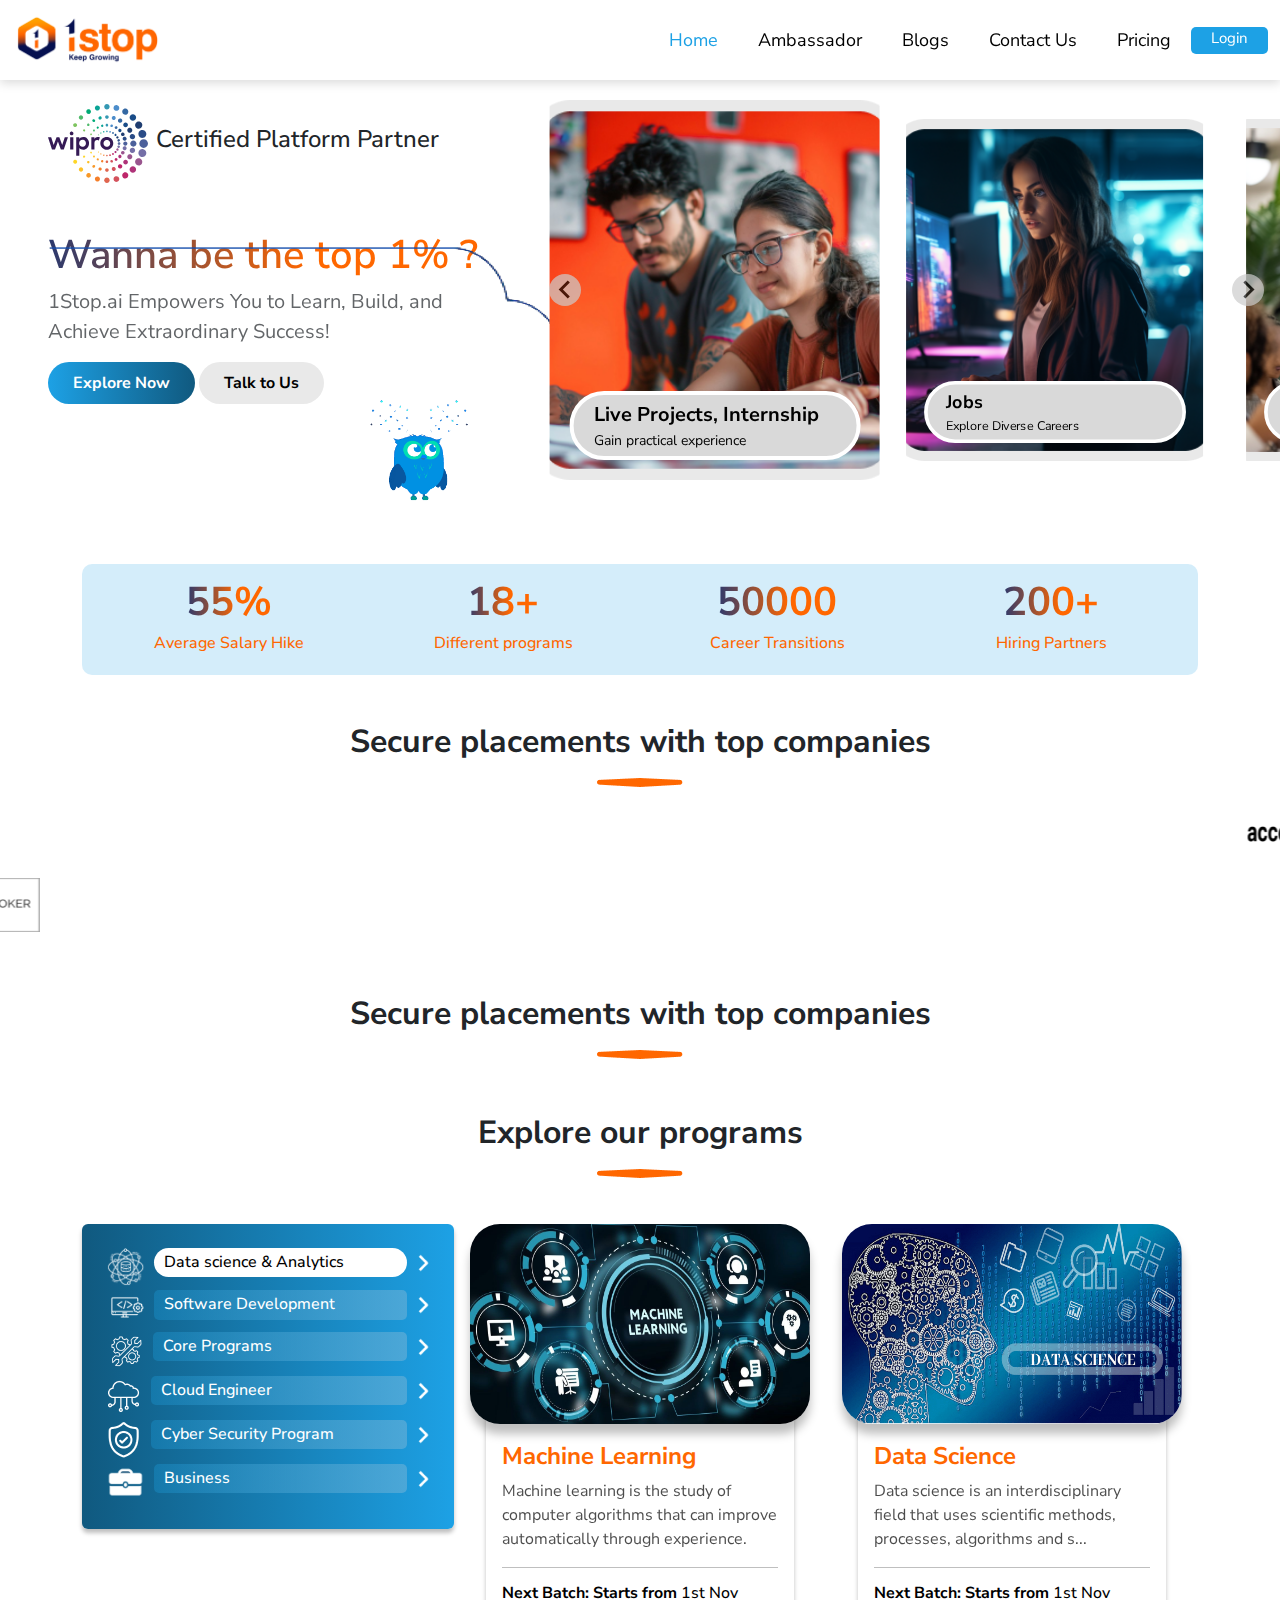
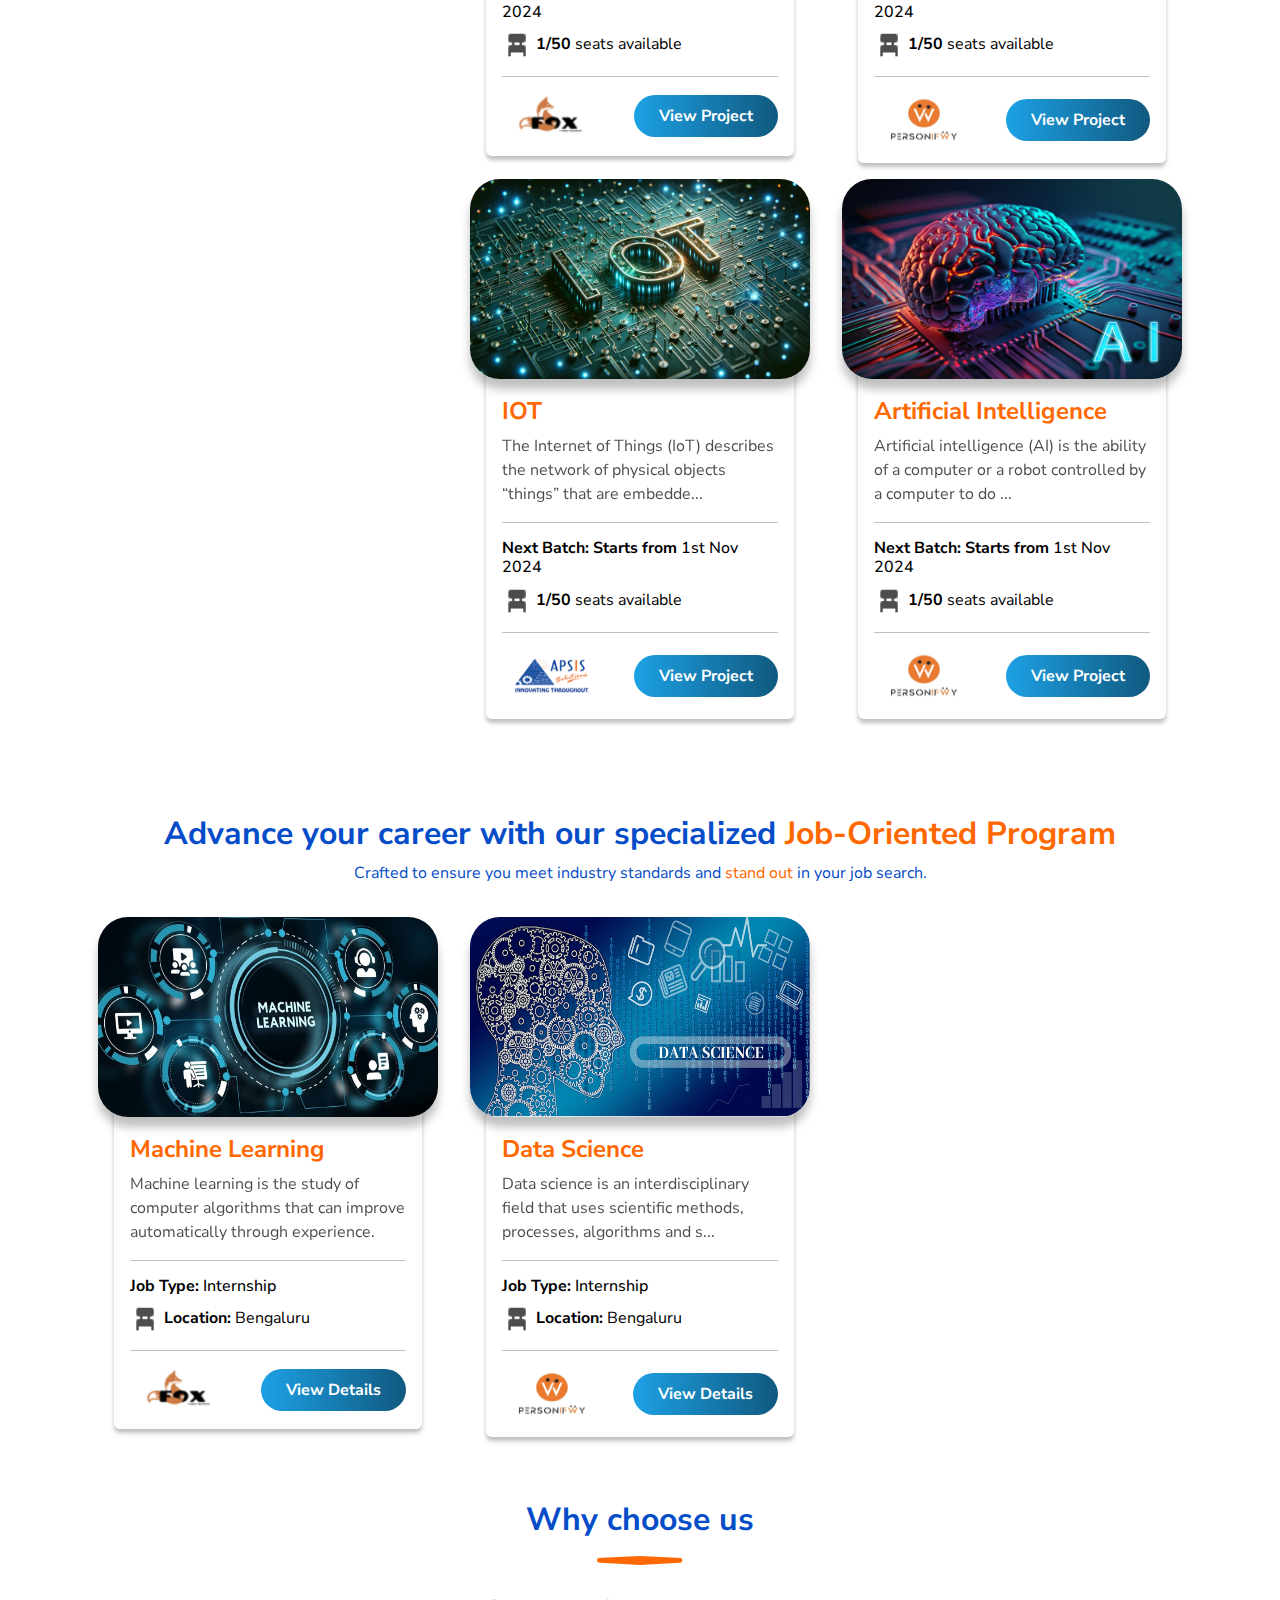
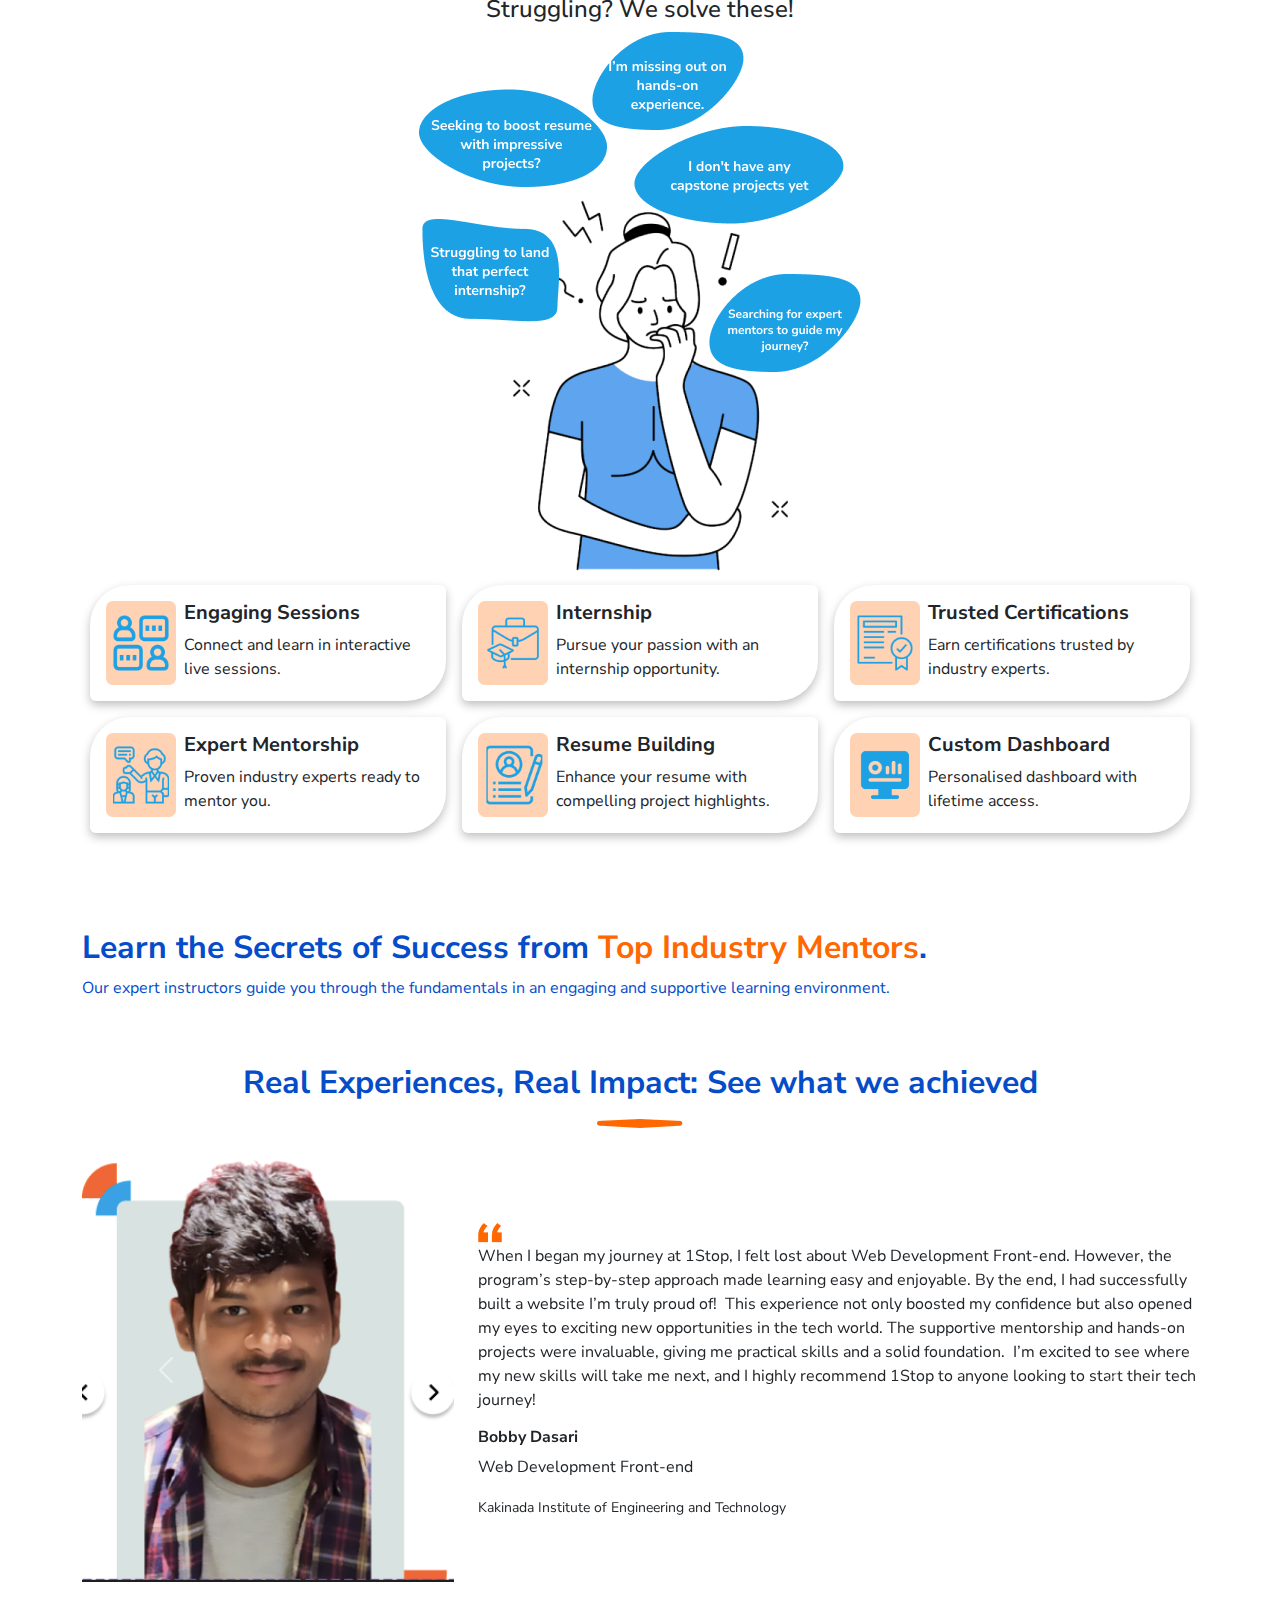
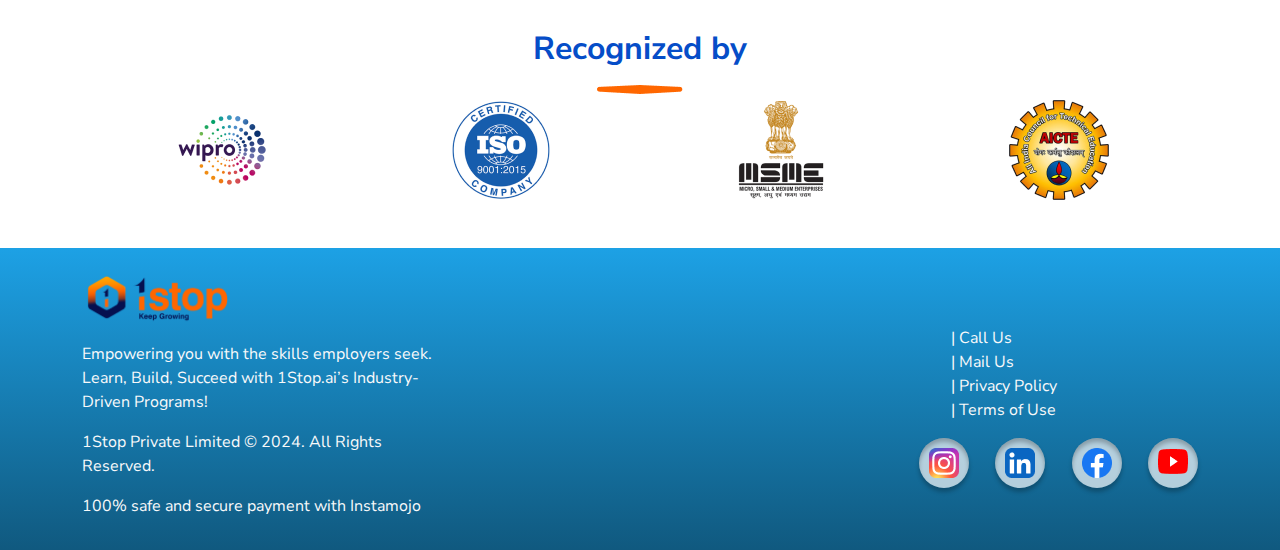
==== commit 916a1d25: "commit" ====
--- a/index.html
+++ b/index.html
@@ -83,7 +83,7 @@
                                 <li class="splide__slide">
                                     <a href="#" class="test"></a>
 
-                                    <div class="card">
+                                    <div class="card-hero">
                                         <img src="images/Rectangle-5.png">
 
                                         <div class="card__content">
@@ -103,7 +103,7 @@
                                 <li class="splide__slide">
                                     <a href="#" class="test"></a>
 
-                                    <div class="card">
+                                    <div class="card-hero">
                                         <img src="images/Rectangle-6.png">
 
                                         <div class="card__content">
@@ -122,7 +122,7 @@
                                 <li class="splide__slide">
                                     <a href="#" class="test"></a>
 
-                                    <div class="card">
+                                    <div class="card-hero">
                                         <img src="images/Rectangle-9.png">
 
                                         <div class="card__content">
@@ -139,7 +139,7 @@
                                 <li class="splide__slide">
                                     <a href="#" class="test"></a>
 
-                                    <div class="card">
+                                    <div class="card-hero">
                                         <img src="images/Rectangle-11.png">
 
                                         <div class="card__content">
@@ -227,7 +227,7 @@
         </marquee>
     </div>
 
-    <div class="container pt-5 pb-5">
+    <div class="container pt-5 pb-5 std-alumni">
         <h2 class="text-center fw-bold">Secure placements with top companies</h2>
         <div class="text-center">
             <img src="images/Rectangle-73.png" alt="">
@@ -922,7 +922,7 @@
                                     <p class="op-7">Machine learning is the study of computer algorithms that can
                                         improve
                                         automatically through experience.</p>
-        
+
                                     <hr>
                                     <h6><b>Job Type: </b>Internship</h6>
                                     <div>
@@ -936,7 +936,7 @@
                                             <a href="#" class="btn-style2">View Details</a>
                                         </div>
                                     </div>
-        
+
                                 </div>
                             </a>
                         </div>
@@ -951,7 +951,7 @@
                                     <h4 class="text-orange"><b>Data Science</b></h4>
                                     <p class="op-7">Data science is an interdisciplinary field that uses scientific
                                         methods, processes, algorithms and s...</p>
-        
+
                                     <hr>
                                     <h6><b>Job Type: </b>Internship</h6>
                                     <div>
@@ -965,7 +965,7 @@
                                             <a href="#" class="btn-style2">View Details</a>
                                         </div>
                                     </div>
-        
+
                                 </div>
                             </a>
                         </div>
@@ -979,6 +979,385 @@
             </div>
         </div>
     </div>
+
+    <div class="container pb-5 pt-3">
+        <h2 class="text-center fw-bold text-blue">Why choose us</h2>
+        <div class="text-center">
+            <img src="images/Rectangle-73.png" alt="">
+        </div>
+        <h4 class="text-center mt-4">Struggling? We solve these!</h4>
+        <div class="text-center">
+            <img src="images/Frame-62.png" alt="">
+        </div>
+        <div class="row">
+            <div class="col-md-4 px-2">
+                <div class="card card-key p-3">
+                    <div class="d-flex justify-content-center">
+                        <div>
+                            <img src="images/Frame-80.png" width="70px" alt="">
+                        </div>
+                        <div class="ms-2">
+                            <h5><b>Engaging Sessions</b></h5>
+                            <p class="mb-0">Connect and learn in interactive live sessions.</p>
+                        </div>
+                    </div>
+                </div>
+            </div>
+
+            <div class="col-md-4 px-2">
+                <div class="card card-key p-3">
+                    <div class="d-flex justify-content-center">
+                        <div>
+                            <img src="images/Frame-81.png" width="70px" alt="">
+                        </div>
+                        <div class="ms-2">
+                            <h5><b>Internship</b></h5>
+                            <p class="mb-0">Pursue your passion with an internship opportunity.</p>
+                        </div>
+                    </div>
+                </div>
+            </div>
+            <div class="col-md-4 px-2">
+                <div class="card card-key p-3">
+                    <div class="d-flex justify-content-center">
+                        <div>
+                            <img src="images/Frame-82.png" width="70px" alt="">
+                        </div>
+                        <div class="ms-2">
+                            <h5><b>Trusted Certifications</b></h5>
+                            <p class="mb-0">Earn certifications trusted by industry experts.</p>
+                        </div>
+                    </div>
+                </div>
+            </div>
+            <div class="col-md-4 px-2 mt-3">
+                <div class="card card-key p-3">
+                    <div class="d-flex justify-content-center">
+                        <div>
+                            <img src="images/Frame-83.png" width="70px" alt="">
+                        </div>
+                        <div class="ms-2">
+                            <h5><b>Expert Mentorship</b></h5>
+                            <p class="mb-0">Proven industry experts ready to mentor you.</p>
+                        </div>
+                    </div>
+                </div>
+            </div>
+            <div class="col-md-4 px-2 mt-3">
+                <div class="card card-key p-3">
+                    <div class="d-flex justify-content-center">
+                        <div>
+                            <img src="images/Frame-84.png" width="70px" alt="">
+                        </div>
+                        <div class="ms-2">
+                            <h5><b>Resume Building</b></h5>
+                            <p class="mb-0">Enhance your resume with compelling project highlights.</p>
+                        </div>
+                    </div>
+                </div>
+            </div>
+            <div class="col-md-4 px-2 mt-3">
+                <div class="card card-key p-3">
+                    <div class="d-flex justify-content-center">
+                        <div>
+                            <img src="images/Frame-85.png" width="70px" alt="">
+                        </div>
+                        <div class="ms-2">
+                            <h5><b>Custom Dashboard</b></h5>
+                            <p class="mb-0">Personalised dashboard with lifetime access.</p>
+                        </div>
+                    </div>
+                </div>
+            </div>
+        </div>
+    </div>
+
+    <div class="container pt-5 pb-5 mentors" id="mentors">
+        <h2 class="fw-bold text-blue">Learn the Secrets of Success from <span class="text-orange">Top Industry
+                Mentors</span>.</h2>
+        <p class="text-blue">Our expert instructors guide you through the fundamentals in an engaging and supportive
+            learning environment.</p>
+        <div class="owl-carousel owl-theme">
+            <div class="item px-3">
+                <div class="card-mentor bg-warning">
+                    <div class="text-center mentor-img">
+                        <img src="images/mentor-img.png" alt="">
+                    </div>
+                    <div>
+                        <h4 class="text-center pt-3"><b>Sankal Tomar</b></h4>
+                        <h5 class="text-center">Sr. Data and Applied Scientist</h5>
+                        <div class="d-flex align-items-center">
+                            <img src="images/Exp-Icon.png" width="30px" alt="">
+                            <span class="text-blue ms-2">4 years work experience</span>
+                        </div>
+                        <div class="d-flex align-items-center">
+                            <img src="images/Exp-Icon.png" width="30px" alt="">
+                            <span class="text-blue ms-2">4 years mentoring experience</span>
+                        </div>
+                        <div class="d-flex align-items-center">
+                            <img src="images/StudentIcon.png" width="30px" alt="">
+                            <span class="text-blue ms-2">3k+ students mentored</sp>
+                        </div>
+                    </div>
+                </div>
+            </div>
+            <div class="item px-3">
+                <div class="card-mentor bg-info">
+                    <div class="text-center mentor-img">
+                        <img src="images/mentor-img.png" alt="">
+                    </div>
+                    <div>
+                        <h4 class="text-center pt-3"><b>Sankal Tomar</b></h4>
+                        <h5 class="text-center">Sr. Data and Applied Scientist</h5>
+                        <div class="d-flex align-items-center">
+                            <img src="images/Exp-Icon.png" width="30px" alt="">
+                            <span class="ms-2">4 years work experience</span>
+                        </div>
+                        <div class="d-flex align-items-center">
+                            <img src="images/Exp-Icon.png" width="30px" alt="">
+                            <span class="ms-2">4 years mentoring experience</span>
+                        </div>
+                        <div class="d-flex align-items-center">
+                            <img src="images/StudentIcon.png" width="30px" alt="">
+                            <span class="ms-2">3k+ students mentored</span>
+                        </div>
+                    </div>
+                </div>
+            </div>
+            <div class="item px-3">
+                <div class="card-mentor bg-success">
+                    <div class="text-center mentor-img">
+                        <img src="images/mentor-img.png" alt="">
+                    </div>
+                    <div>
+                        <h4 class="text-center pt-3"><b>Sankal Tomar</b></h4>
+                        <h5 class="text-center">Sr. Data and Applied Scientist</h5>
+                        <div class="d-flex align-items-center">
+                            <img src="images/Exp-Icon.png" width="30px" alt="">
+                            <span class="ms-2">4 years work experience</span>
+                        </div>
+                        <div class="d-flex align-items-center">
+                            <img src="images/Exp-Icon.png" width="30px" alt="">
+                            <span class="ms-2">4 years mentoring experience</span>
+                        </div>
+                        <div class="d-flex align-items-center">
+                            <img src="images/StudentIcon.png" width="30px" alt="">
+                            <span class="ms-2">3k+ students mentored</span>
+                        </div>
+                    </div>
+                </div>
+            </div>
+            <div class="item px-3">
+                <div class="card-mentor bg-warning">
+                    <div class="text-center mentor-img">
+                        <img src="images/mentor-img.png" alt="">
+                    </div>
+                    <div>
+                        <h4 class="text-center pt-3"><b>Sankal Tomar</b></h4>
+                        <h5 class="text-center">Sr. Data and Applied Scientist</h5>
+                        <div class="d-flex align-items-center">
+                            <img src="images/Exp-Icon.png" width="30px" alt="">
+                            <span class="text-blue ms-2">4 years work experience</span>
+                        </div>
+                        <div class="d-flex align-items-center">
+                            <img src="images/Exp-Icon.png" width="30px" alt="">
+                            <span class="text-blue ms-2">4 years mentoring experience</span>
+                        </div>
+                        <div class="d-flex align-items-center">
+                            <img src="images/StudentIcon.png" width="30px" alt="">
+                            <span class="text-blue ms-2">3k+ students mentored</sp>
+                        </div>
+                    </div>
+                </div>
+            </div>
+        </div>
+    </div>
+
+    <div class="container pb-5">
+        <h2 class="text-center fw-bold text-blue">Real Experiences, Real Impact: See what we achieved</h2>
+        <div class="text-center">
+            <img src="images/Rectangle-73.png" alt="">
+        </div>
+        <div class="mt-4">
+            <div id="carouselExampleControls" class="carousel slide" data-bs-ride="carousel">
+                <div class="carousel-inner">
+                    <div class="carousel-item active">
+                        <div class="row align-items-center">
+                            <div class="col-md-4">
+                                <img src="images/std-testi.png" class="d-block w-100" alt="...">
+                            </div>
+                            <div class="col-md-8">
+                                <div class="ms-4">
+                                    <img src="images/curly-img.png" alt="">
+                                    <p>When I began my journey at 1Stop, I felt lost about Web Development Front-end.
+                                        However, the program’s step-by-step approach made learning easy and enjoyable.
+                                        By
+                                        the end, I had successfully built a website I’m truly proud of! 
+
+                                        This experience not only boosted my confidence but also opened my eyes to
+                                        exciting
+                                        new opportunities in the tech world. The supportive mentorship and hands-on
+                                        projects
+                                        were invaluable, giving me practical skills and a solid foundation. 
+
+                                        I’m excited to see where my new skills will take me next, and I highly recommend
+                                        1Stop to anyone looking to start their tech journey!
+                                    </p>
+                                    <h6><b>Bobby Dasari</b></h6>
+                                    <p>Web Development Front-end</p>
+                                    <small>Kakinada Institute of Engineering and Technology</small>
+                                </div>
+                            </div>
+                        </div>
+                    </div>
+                    <div class="carousel-item">
+                        <div class="row align-items-center">
+                            <div class="col-md-4">
+                                <img src="images/std-testi.png" class="d-block w-100" alt="...">
+                            </div>
+                            <div class="col-md-8">
+                                <div class="ms-4">
+                                    <img src="images/curly-img.png" alt="">
+                                    <p>When I began my journey at 1Stop, I felt lost about Web Development Front-end.
+                                        However, the program’s step-by-step approach made learning easy and enjoyable.
+                                        By
+                                        the end, I had successfully built a website I’m truly proud of! 
+
+                                        This experience not only boosted my confidence but also opened my eyes to
+                                        exciting
+                                        new opportunities in the tech world. The supportive mentorship and hands-on
+                                        projects
+                                        were invaluable, giving me practical skills and a solid foundation. 
+
+                                        I’m excited to see where my new skills will take me next, and I highly recommend
+                                        1Stop to anyone looking to start their tech journey!
+                                    </p>
+                                    <h6><b>Bobby Dasari</b></h6>
+                                    <p>Web Development Front-end</p>
+                                    <small>Kakinada Institute of Engineering and Technology</small>
+                                </div>
+                            </div>
+                        </div>
+                    </div>
+                    <div class="carousel-item">
+                        <div class="row align-items-center">
+                            <div class="col-md-4">
+                                <img src="images/std-testi.png" class="d-block w-100" alt="...">
+                            </div>
+                            <div class="col-md-8">
+                                <div class="ms-4">
+                                    <img src="images/curly-img.png" alt="">
+                                    <p>When I began my journey at 1Stop, I felt lost about Web Development Front-end.
+                                        However, the program’s step-by-step approach made learning easy and enjoyable.
+                                        By
+                                        the end, I had successfully built a website I’m truly proud of! 
+
+                                        This experience not only boosted my confidence but also opened my eyes to
+                                        exciting
+                                        new opportunities in the tech world. The supportive mentorship and hands-on
+                                        projects
+                                        were invaluable, giving me practical skills and a solid foundation. 
+
+                                        I’m excited to see where my new skills will take me next, and I highly recommend
+                                        1Stop to anyone looking to start their tech journey!
+                                    </p>
+                                    <h6><b>Bobby Dasari</b></h6>
+                                    <p>Web Development Front-end</p>
+                                    <small>Kakinada Institute of Engineering and Technology</small>
+                                </div>
+                            </div>
+                        </div>
+                    </div>
+                </div>
+                <button class="carousel-control-prev" type="button" data-bs-target="#carouselExampleControls"
+                    data-bs-slide="prev">
+                    <span class="carousel-control-prev-icon" aria-hidden="true"></span>
+                    <span class="visually-hidden">Previous</span>
+                </button>
+                <button class="carousel-control-next" type="button" data-bs-target="#carouselExampleControls"
+                    data-bs-slide="next">
+                    <span class="carousel-control-next-icon" aria-hidden="true"></span>
+                    <span class="visually-hidden">Next</span>
+                </button>
+            </div>
+        </div>
+    </div>
+    <div class="container pb-5">
+        <h2 class="text-center fw-bold text-blue">Recognized by</h2>
+        <div class="text-center">
+            <img src="images/Rectangle-73.png" alt="">
+        </div>
+
+        <div class="row">
+            <div class="col-md-3 col-6">
+                <div class="px-3 text-center">
+                    <img src="images/wipro-3.png" alt="">
+                </div>
+            </div>
+            <div class="col-md-3 col-6">
+                <div class="px-3 text-center">
+                    <img src="images/iso.png" alt="">
+                </div>
+            </div>
+            <div class="col-md-3 col-6">
+                <div class="px-3 text-center">
+                    <img src="images/MSME.png" alt="">
+                </div>
+            </div>
+            <div class="col-md-3 col-6">
+                <div class="px-3 text-center">
+                    <img src="images/aicte.png" alt="">
+                </div>
+            </div>
+        </div>
+    </div>
+
+    <footer>
+        <div class="container pb-3 pt-4">
+            <div>
+                <img src="images/1Stop_logo_New.png" width="150px" alt="">
+            </div>
+            <div class="row">
+                <div class="col-md-4 mt-3">
+                    <p class="text-light">Empowering you with the skills employers seek. Learn, Build, Succeed with 1Stop.ai’s Industry-Driven Programs!
+                    </p>
+                    <p class="text-light">1Stop Private Limited © 2024. All Rights Reserved.</p>
+                    <p class="text-light">100% safe and secure payment with Instamojo</p>
+                </div>
+                <div class="col-md-5"></div>
+                <div class="col-md-3">
+                    <ul type="none">
+                        <li class="text-light"><a href="tel:+91" target="_blank"></a>| Call Us</li>
+                        <li class="text-light"><a href="mailto:support@1stop.ai" target="_blank"></a>| Mail Us</li>
+                        <li class="text-light"><a href="#" target="_blank"></a>| Privacy Policy</li>
+                        <li class="text-light"><a href="#" target="_blank"></a>| Terms of Use</li>
+                    </ul>
+                    <div class="d-flex justify-content-between">
+                        <div class="social-icon">
+                            <a href="#" target="_blank">
+                                <img src="images/icons_instagram.png" width="30px" alt="">
+                            </a>
+                        </div>
+                        <div class="social-icon">
+                            <a href="#" target="_blank">
+                                <img src="images/icons_linkedin.png" width="30px" alt="">
+                            </a>
+                        </div>
+                        <div class="social-icon">
+                            <a href="#" target="_blank">
+                                <img src="images/logos_facebook.png" width="30px" alt="">
+                            </a>
+                        </div>
+                        <div class="social-icon">
+                            <a href="#" target="_blank">
+                                <img src="images/youtube-icon.png" width="30px" alt="">
+                            </a>
+                        </div>
+                    </div>
+                </div>
+            </div>
+        </div>
+    </footer>
 
     <script src="https://cdnjs.cloudflare.com/ajax/libs/jquery/3.7.1/jquery.min.js"
         integrity="sha512-v2CJ7UaYy4JwqLDIrZUI/4hqeoQieOmAZNXBeQyjo21dadnwR+8ZaIJVT8EE2iyI61OV8e6M8PP2/4hpQINQ/g=="
@@ -1016,7 +1395,7 @@
     </script>
 
     <script>
-        $('.owl-carousel').owlCarousel({
+        $('.std-alumni .owl-carousel').owlCarousel({
             loop: true,
             margin: 10,
             autoplay: true,
@@ -1038,6 +1417,29 @@
             }
         })
     </script>
+    <script>
+        $('.mentors .owl-carousel').owlCarousel({
+            loop: true,
+            margin: 10,
+            autoplay: true,
+            responsiveClass: true,
+            responsive: {
+                0: {
+                    items: 1,
+                    nav: true
+                },
+                600: {
+                    items: 2,
+                    nav: false
+                },
+                1000: {
+                    items: 3,
+                    nav: true,
+                    loop: false
+                }
+            }
+        })
+    </script>
 
     <script>
         filterSelection("ds")
--- a/css/style.css
+++ b/css/style.css
@@ -1,292 +1,342 @@
 * {
-    padding: 0;
-    margin: 0;
+  padding: 0;
+  margin: 0;
 }
 
 /* <uniquifier>: Use a unique and descriptive class name */
 /*  <weight>: Use a value from 200 to 1000 */
 
 .nunito-sans {
-    font-family: "Nunito Sans", sans-serif;
-    font-optical-sizing: auto;
-    font-weight: 400;
-    font-style: normal;
-    font-variation-settings:
-        "wdth"100,
-        "YTLC"500;
+  font-family: "Nunito Sans", sans-serif;
+  font-optical-sizing: auto;
+  font-weight: 400;
+  font-style: normal;
+  font-variation-settings:
+    "wdth"100,
+    "YTLC"500;
 }
 
 body {
-    font-family: "Nunito Sans", sans-serif;
-}
+  font-family: "Nunito Sans", sans-serif;
+}
+
 .row {
-    --bs-gutter-x: 0;
-}
-.op-7{
-    opacity: .7;
-}
-
-a{
-    text-decoration: none;
-    color: #000;
+  --bs-gutter-x: 0;
+}
+
+.op-7 {
+  opacity: .7;
+}
+
+a {
+  text-decoration: none;
+  color: #000;
 }
 
 .navbar {
-    box-shadow: 0px 3px 10px 0px rgba(0, 0, 0, .15);
-    background-color: #fff;
+  box-shadow: 0px 3px 10px 0px rgba(0, 0, 0, .15);
+  background-color: #fff;
 }
 
 .navbar-collapse {
-    flex-grow: 0;
+  flex-grow: 0;
 }
 
 .navbar-nav .nav-link {
-    padding: 0px 20px !important;
-    color: #000;
-    font-size: 18px;
+  padding: 0px 20px !important;
+  color: #000;
+  font-size: 18px;
 }
 
 .navbar-nav .nav-link.active {
-    color: #1DA1E5;
+  color: #1DA1E5;
 }
 
 .btn-style {
-    padding: 15px 25px 15px 25px;
-    border-radius: 5px;
-    background-color: #1DA1E5;
-    color: #fff !important;
-    font-size: 15px !important;
-}
-.head-1{
-    background: linear-gradient(90deg, #2B396E 0%, #FF6700 60%);
-    -webkit-background-clip: text;
-    -webkit-text-fill-color: transparent;
-    font-weight: 600;
-}
-.mt-neg-1{
-    margin-top: -10px;
-}
-
-.btn-style2{
-    background: linear-gradient(90deg, #1DA1E5 0%, #10597F 100%);
-    color: #FFFFFF;
-    font-size: 16px;
-    border-radius: 30px;
-    padding: 10px 25px;
-    font-weight: 700;
-}
-
-.btn-style3{
-    background: #E9E9E9;
-    color: #000000;
-    font-size: 16px;
-    border-radius: 30px;
-    padding: 10px 25px;
-    font-weight: 700;
+  padding: 15px 25px 15px 25px;
+  border-radius: 5px;
+  background-color: #1DA1E5;
+  color: #fff !important;
+  font-size: 15px !important;
+}
+
+.head-1 {
+  background: linear-gradient(90deg, #2B396E 0%, #FF6700 60%);
+  -webkit-background-clip: text;
+  -webkit-text-fill-color: transparent;
+  font-weight: 600;
+}
+
+.mt-neg-1 {
+  margin-top: -10px;
+}
+
+.btn-style2 {
+  background: linear-gradient(90deg, #1DA1E5 0%, #10597F 100%);
+  color: #FFFFFF;
+  font-size: 16px;
+  border-radius: 30px;
+  padding: 10px 25px;
+  font-weight: 700;
+}
+
+.btn-style3 {
+  background: #E9E9E9;
+  color: #000000;
+  font-size: 16px;
+  border-radius: 30px;
+  padding: 10px 25px;
+  font-weight: 700;
 }
 
 /* carousel */
 .splide {
-    margin-top: 100px;
-    
-    .splide__slide {
+  margin-top: 100px;
+
+  .splide__slide {
+    position: relative;
+    width: calc(45% - 6px) !important;
+    transform: scale(.9);
+    transition: transform 400ms;
+
+    &:hover {
+      .card__content {
+        .card__excerpt {}
+      }
+    }
+
+    .test {
+      display: block;
+      position: absolute;
+      top: 0;
+      left: 0;
+      width: 100%;
+      height: 100%;
+      z-index: 5;
+    }
+
+    .card-hero {
       position: relative;
-      width: calc(45% - 6px) !important;
-      transform: scale(.9);
-      transition: transform 400ms;
-      
-      &:hover {
-        .card__content {
-          .card__excerpt {
-          }
-        }
+      height: 100%;
+      border: none;
+
+      &::before {
+        content: '';
+        display: block;
+        background-color: transparent;
+        top: 0;
+        left: 0;
+        width: 100%;
+        height: 100%;
+        transform: translate(-20px, -20px);
+        border: 1px solid var(--color-light);
+        z-index: -2;
       }
-      
-      .test {
+
+      img {
         display: block;
         position: absolute;
         top: 0;
         left: 0;
         width: 100%;
         height: 100%;
-        z-index: 5;
+        object-fit: cover;
+        z-index: 0;
       }
-      
-      .card {
-        position: relative;
-        height: 100%;
-        border: none;
-        
-        &::before {
-          content: '';
-          display: block;
-          background-color: transparent;
-          top: 0;
-          left: 0;
-          width: 100%;
+
+      .card__content {
+        position: absolute;
+        margin: 0px 20px;
+        bottom: 20px;
+        width: calc(90% - 6px);
+        border: 4px solid #FFFFFF;
+        background: #D9D9D9;
+        border-radius: 40px;
+
+        .card__content-inner {
+          position: relative;
           height: 100%;
-          transform: translate(-20px, -20px);
-          border: 1px solid var(--color-light);
-          z-index: -2;
+          display: flex;
+          flex-direction: column;
+          padding: 5px 20px;
+          color: #000;
+          isolation: isolate;
+          z-index: 1;
+
+          &::before {
+            content: '';
+            display: block;
+            position: absolute;
+            top: 0;
+            left: 0;
+            width: 100%;
+            height: 100%;
+            background-color: rgba(black, .5);
+            z-index: -1;
+          }
         }
-        
-        img {
-          display: block;
-          position: absolute;
-          top: 0;
-          left: 0;
-          width: 100%;
-          height: 100%;
-          object-fit: cover;
-          z-index: 0;
+
+        .card__title {
+          font-size: 20px;
+          font-weight: bold;
         }
-        
-        .card__content {
-          position: absolute;
-          margin: 0px 20px;
-          bottom: 20px;
-          width: calc(90% - 6px);
-          border: 4px solid #FFFFFF;
-          background: #D9D9D9;
-          border-radius: 40px;
-          
-          .card__content-inner {
-            position: relative;
-            height: 100%;
-            display: flex;
-            flex-direction: column;
-            padding: 5px 20px;
-            color: #000;
-            isolation: isolate;
-            z-index: 1;
-            
-            &::before {
-              content: '';
-              display: block;
-              position: absolute;
-              top: 0;
-              left: 0;
-              width: 100%;
-              height: 100%;
-              background-color: rgba(black, .5);
-              z-index: -1;
-            }
-          }
-                  
-          .card__title {
-            font-size: 20px;
-            font-weight: bold;
-          }
-          
-          .card__excerpt {
-            margin-bottom: 0px;
-            font-size: 14px;
-          }
+
+        .card__excerpt {
+          margin-bottom: 0px;
+          font-size: 14px;
         }
       }
     }
-    
-    .is-active {
-      transform: scale(1);
-    }
-    .splide__pagination{
-        display: none;
-    }
   }
 
-  .text-orange{
-    color: #FF6700;
+  .is-active {
+    transform: scale(1);
   }
-  .text-blue{
-    color: #054DC8;
-  }
-  .bg-sec{
-    background-color: #1da2e531;
-    padding: 10px;
-    border-radius: 10px;
-  }
-
-  .card{
-    border: 0;
-    box-shadow: 0px 4px 4px 0px #00000040;
-  }
-.std-card{
-    height: 310px;
-    margin: 10px;
-    border-radius: 40px;
-}
-  .std-img{
-    width: 140px;
-    height: 140px;
-    border-radius: 50%;
-    overflow: hidden;
-    margin-top: -70px;
-  }
-  .t-30{
-    top: 27%;
-  }
-  .owl-carousel .item img{
-    display: inline !important;
-    width: revert-layer !important;
-  }
-  .owl-carousel .owl-stage-outer{
-    padding-top: 80px;
-  
-  }
-  .owl-carousel .owl-nav{
-    text-align: center;
-  }
-  .owl-carousel button.owl-dot{
+
+  .splide__pagination {
     display: none;
   }
-  .owl-carousel .owl-nav button.owl-next span, .owl-carousel .owl-nav button.owl-prev span{
-    margin: 0px 20px;
-    font-size: 30px;
-    color: #FF6700;
-  }
-
-  .course-card{
-    background: linear-gradient(270deg, #1DA1E5 0%, #10597F 100%);
-
-  }
-
-  .course-cat{
-    color: #fff;
-    background: linear-gradient(270deg, #6bb1d79a 0%, #1890cb6e 100%);
-    padding: 5px 10px;
-    width: -webkit-fill-available;
-    border-radius: 5px;
-  }
-
-  .course-cat:hover{
-    color: #000;
-    background: #fff;
-    border-radius: 30px;
-  }
-
-  .img-course{
-    z-index: 2;
-    position: relative;
-    box-shadow: 0px 10px 10px 0px rgba(0, 0, 0, .25);
-    border-radius: 30px;
-    overflow: hidden;
-    height: 200px;
-  }
-
-  .course-content{
-    margin-top: -30px;
-  }
-
-  .filterDiv {
-    display: none;
-  }
-  
-  .show {
-    display: block;
-  }
-
-  .filter.active .course-cat{
-    color: #000;
-    background: #fff;
-    border-radius: 30px;
-  }+}
+
+.text-orange {
+  color: #FF6700;
+}
+
+.text-blue {
+  color: #054DC8;
+}
+
+.bg-sec {
+  background-color: #1da2e531;
+  padding: 10px;
+  border-radius: 10px;
+}
+
+.card {
+  border: 0;
+  box-shadow: 0px 4px 4px 0px #00000040;
+}
+
+.std-card {
+  height: 310px;
+  margin: 10px;
+  border-radius: 40px;
+}
+
+.std-img {
+  width: 140px;
+  height: 140px;
+  border-radius: 50%;
+  overflow: hidden;
+  margin-top: -70px;
+}
+
+.t-30 {
+  top: 27%;
+}
+
+.owl-carousel .item img {
+  display: inline !important;
+  width: revert-layer !important;
+}
+
+.owl-carousel .owl-stage-outer {
+  padding-top: 80px;
+
+}
+
+.owl-carousel .owl-nav {
+  text-align: center;
+}
+
+.owl-carousel button.owl-dot {
+  display: none;
+}
+
+.owl-carousel .owl-nav button.owl-next span,
+.owl-carousel .owl-nav button.owl-prev span {
+  margin: 0px 20px;
+  font-size: 30px;
+  color: #FF6700;
+}
+
+.course-card {
+  background: linear-gradient(270deg, #1DA1E5 0%, #10597F 100%);
+
+}
+
+.course-cat {
+  color: #fff;
+  background: linear-gradient(270deg, #6bb1d79a 0%, #1890cb6e 100%);
+  padding: 5px 10px;
+  width: -webkit-fill-available;
+  border-radius: 5px;
+}
+
+.course-cat:hover {
+  color: #000;
+  background: #fff;
+  border-radius: 30px;
+}
+
+.img-course {
+  z-index: 2;
+  position: relative;
+  box-shadow: 0px 10px 10px 0px rgba(0, 0, 0, .25);
+  border-radius: 30px;
+  overflow: hidden;
+  height: 200px;
+}
+
+.course-content {
+  margin-top: -30px;
+}
+
+.filterDiv {
+  display: none;
+}
+
+.show {
+  display: block;
+}
+
+.filter.active .course-cat {
+  color: #000;
+  background: #fff;
+  border-radius: 30px;
+}
+
+.card-key {
+  border-top-left-radius: 40px;
+  border-bottom-right-radius: 40px;
+  box-shadow: 0px 4px 10px 0px rgba(0, 0, 0, 0.25);
+}
+
+.card-key:hover {
+  box-shadow: 5px 40px 26px -10px rgba(0, 0, 0, 0.1);
+}
+
+.card-mentor {
+  padding: 20px;
+  border-top-left-radius: 40px;
+  border-top-right-radius: 40px;
+  margin-top: 140px;
+}
+
+.mentor-img {
+  margin-top: -150px;
+}
+
+footer {
+  background: linear-gradient(180deg, #1DA1E5 0%, #10597F 100%);
+
+}
+
+.social-icon {
+  width: 50px;
+  height: 50px;
+  padding: 10px;
+  border-radius: 50%;
+  box-shadow: 0px 4px 4px 0px #00000040 inset, 0px 4px 4px 0px #00000040;
+  background: rgba(249, 249, 249, 0.7);
+}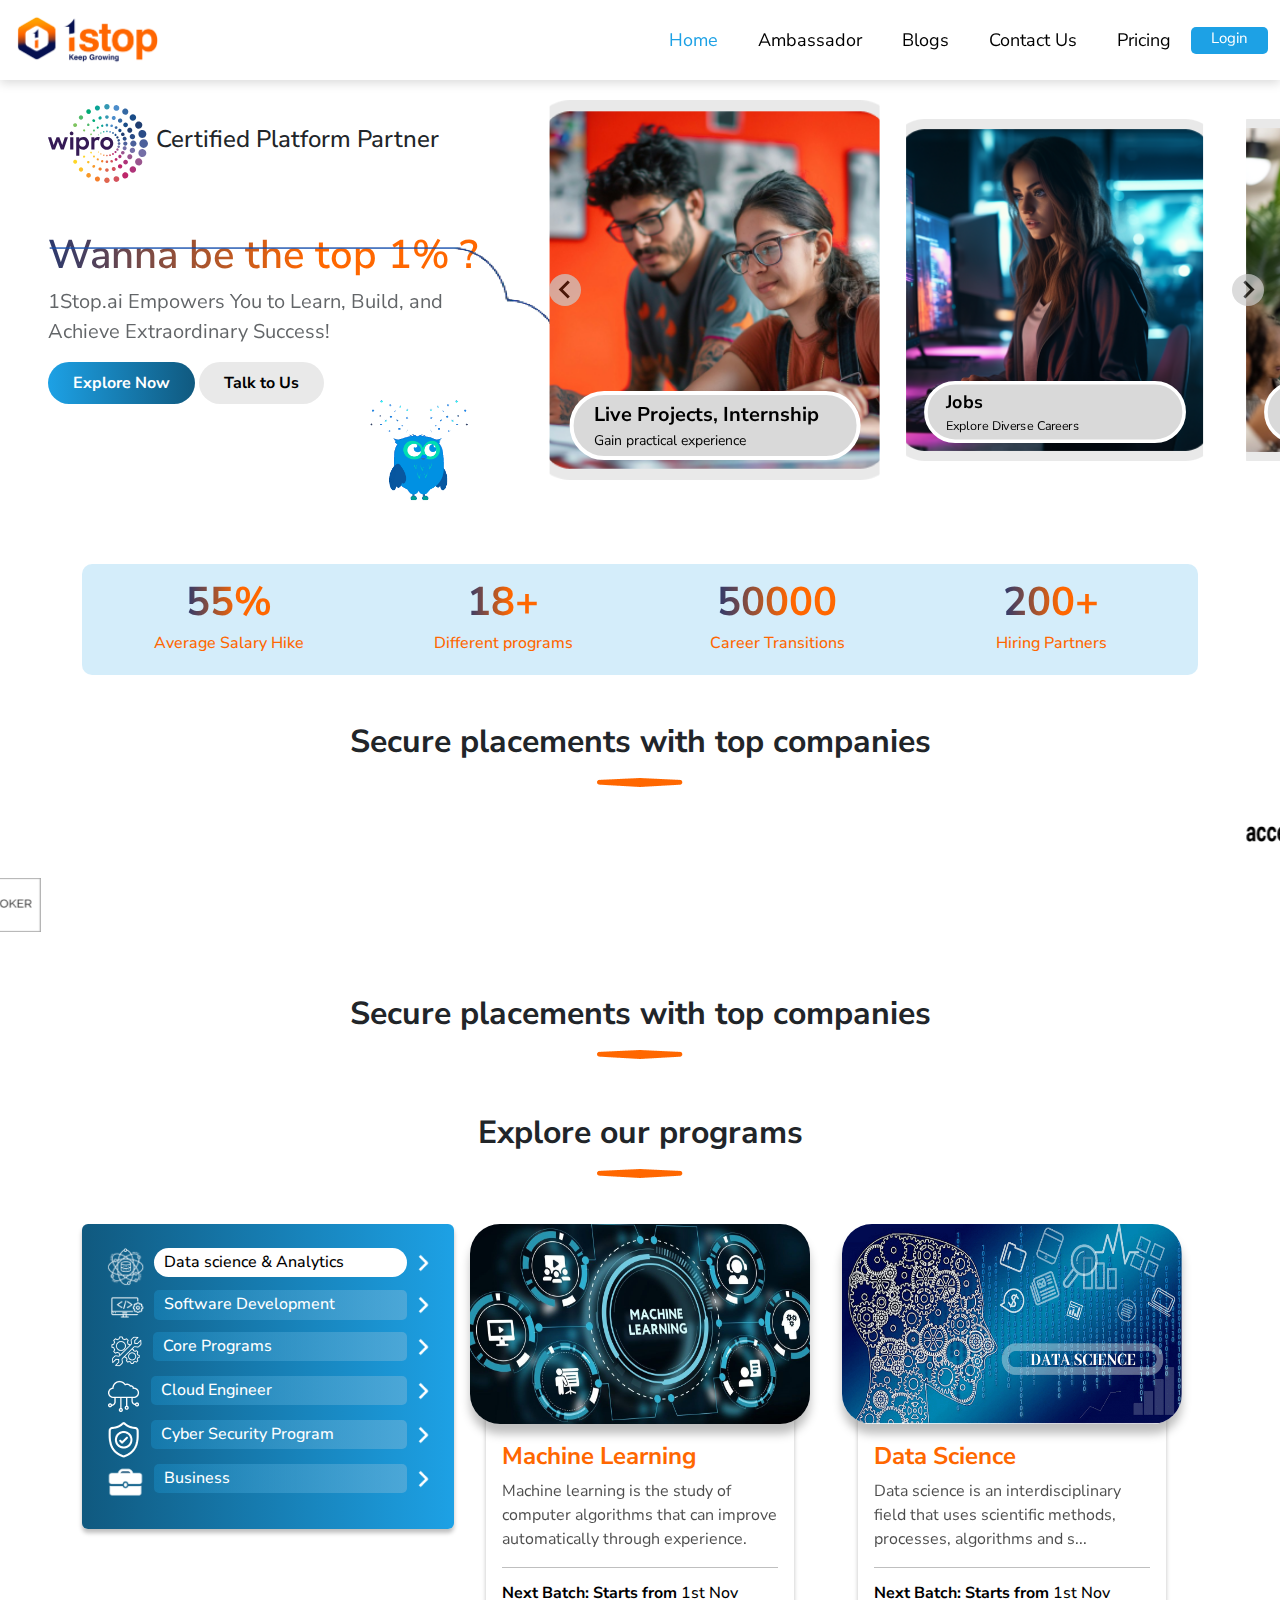
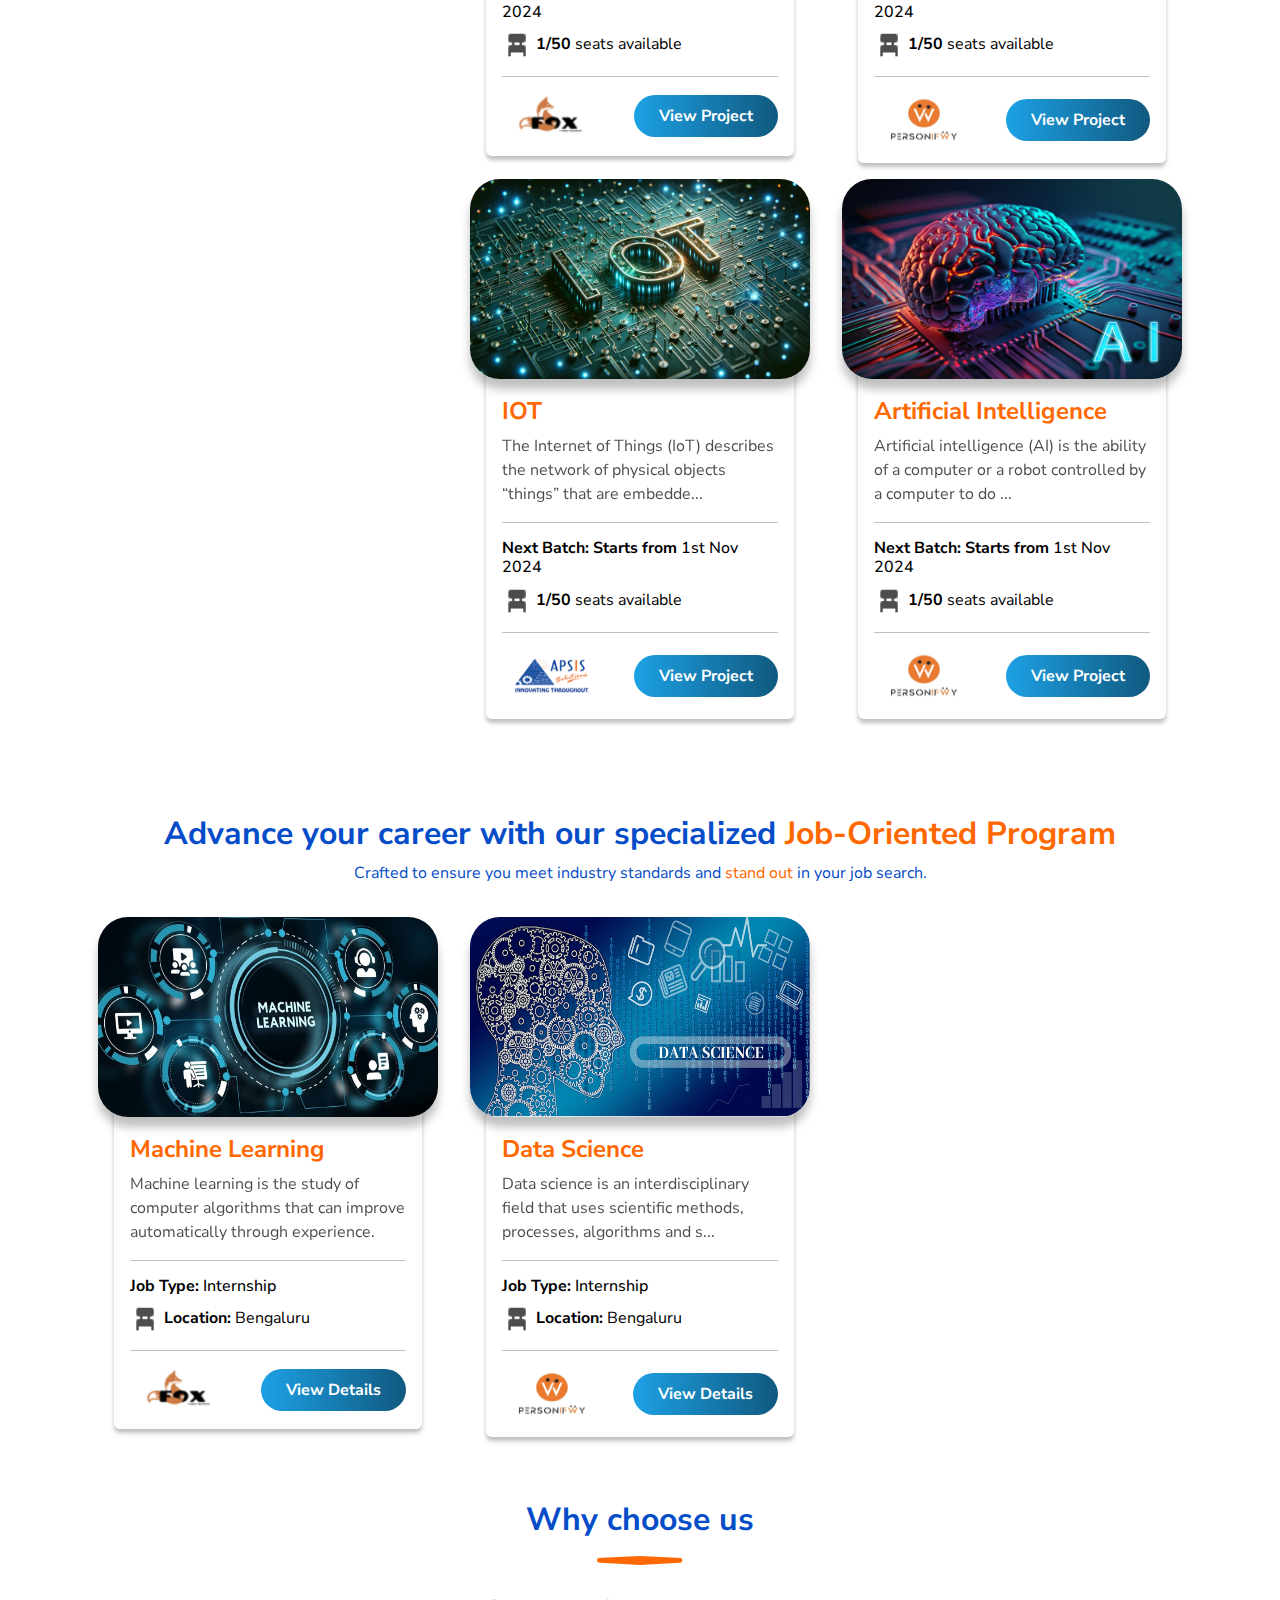
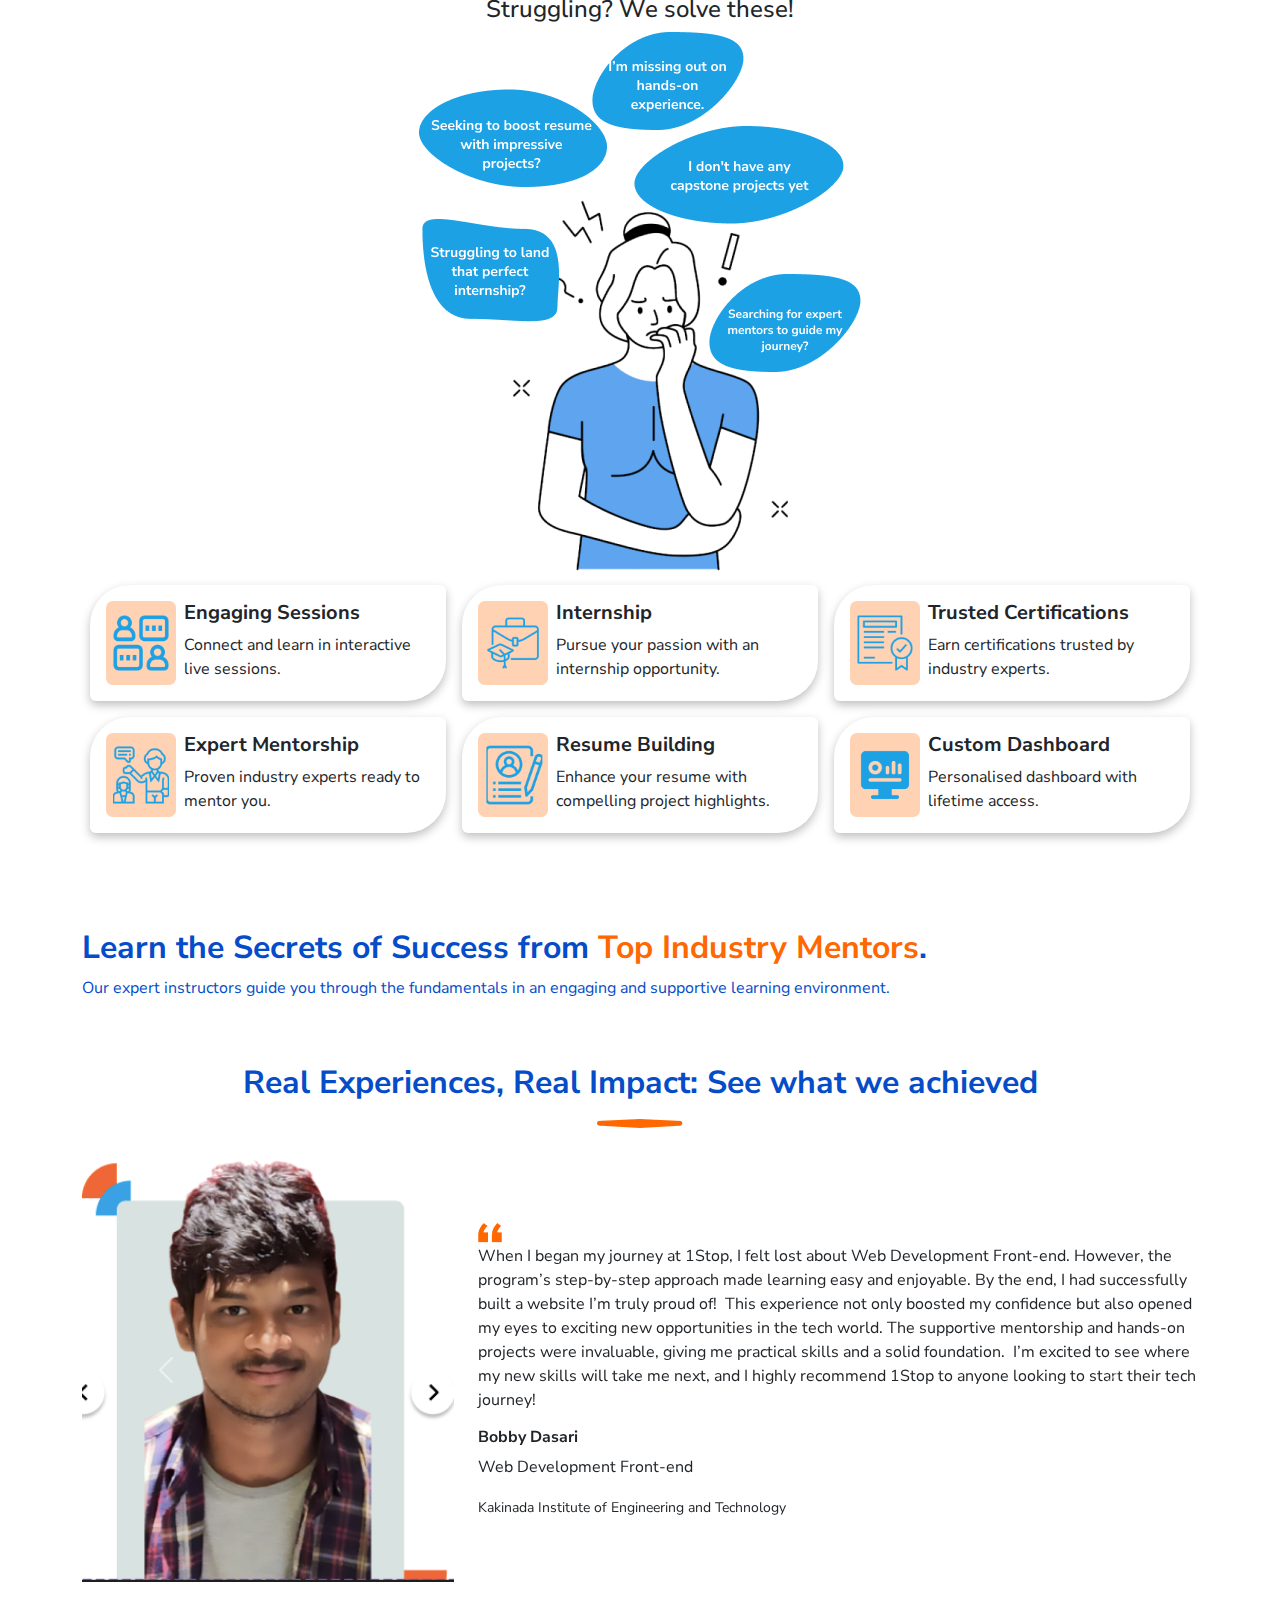
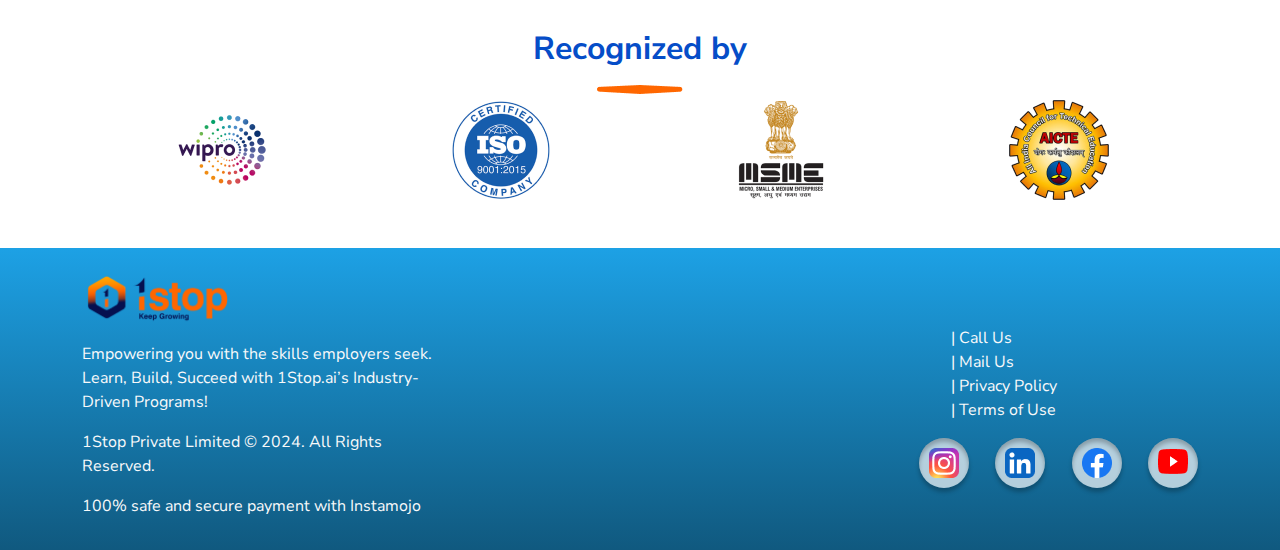
==== commit 6bb3ebb1: "pricing page added" ====
--- a/index.html
+++ b/index.html
@@ -37,7 +37,7 @@
                     <a class="nav-link" href="#">Ambassador</a>
                     <a class="nav-link" href="#">Blogs</a>
                     <a class="nav-link" href="#">Contact Us</a>
-                    <a class="nav-link" href="#">Pricing</a>
+                    <a class="nav-link" href="price.html">Pricing</a>
                     <a class="nav-link btn-style" href="#">Login</a>
                 </div>
             </div>
@@ -81,7 +81,7 @@
                         <div class="splide__track">
                             <ul class="splide__list">
                                 <li class="splide__slide">
-                                    <a href="#" class="test"></a>
+                                    <a href="#internship" class="test"></a>
 
                                     <div class="card-hero">
                                         <img src="images/Rectangle-5.png">
@@ -101,7 +101,7 @@
                                 </li>
 
                                 <li class="splide__slide">
-                                    <a href="#" class="test"></a>
+                                    <a href="#jobs" class="test"></a>
 
                                     <div class="card-hero">
                                         <img src="images/Rectangle-6.png">
@@ -120,7 +120,7 @@
                                 </li>
 
                                 <li class="splide__slide">
-                                    <a href="#" class="test"></a>
+                                    <a href="#mentors" class="test"></a>
 
                                     <div class="card-hero">
                                         <img src="images/Rectangle-9.png">
@@ -362,7 +362,7 @@
         </div>
     </div>
 
-    <div class="container pb-5">
+    <div class="container pb-5" id="internship">
         <h2 class="text-center fw-bold">Explore our programs</h2>
         <div class="text-center">
             <img src="images/Rectangle-73.png" alt="">
@@ -1319,7 +1319,8 @@
             </div>
             <div class="row">
                 <div class="col-md-4 mt-3">
-                    <p class="text-light">Empowering you with the skills employers seek. Learn, Build, Succeed with 1Stop.ai’s Industry-Driven Programs!
+                    <p class="text-light">Empowering you with the skills employers seek. Learn, Build, Succeed with
+                        1Stop.ai’s Industry-Driven Programs!
                     </p>
                     <p class="text-light">1Stop Private Limited © 2024. All Rights Reserved.</p>
                     <p class="text-light">100% safe and secure payment with Instamojo</p>
--- a/css/style.css
+++ b/css/style.css
@@ -339,4 +339,10 @@
   border-radius: 50%;
   box-shadow: 0px 4px 4px 0px #00000040 inset, 0px 4px 4px 0px #00000040;
   background: rgba(249, 249, 249, 0.7);
+}
+
+.card-news{
+  border: 1px solid #000;
+  padding: 10px;
+  border-radius: 30px 30px 30px 0px;
 }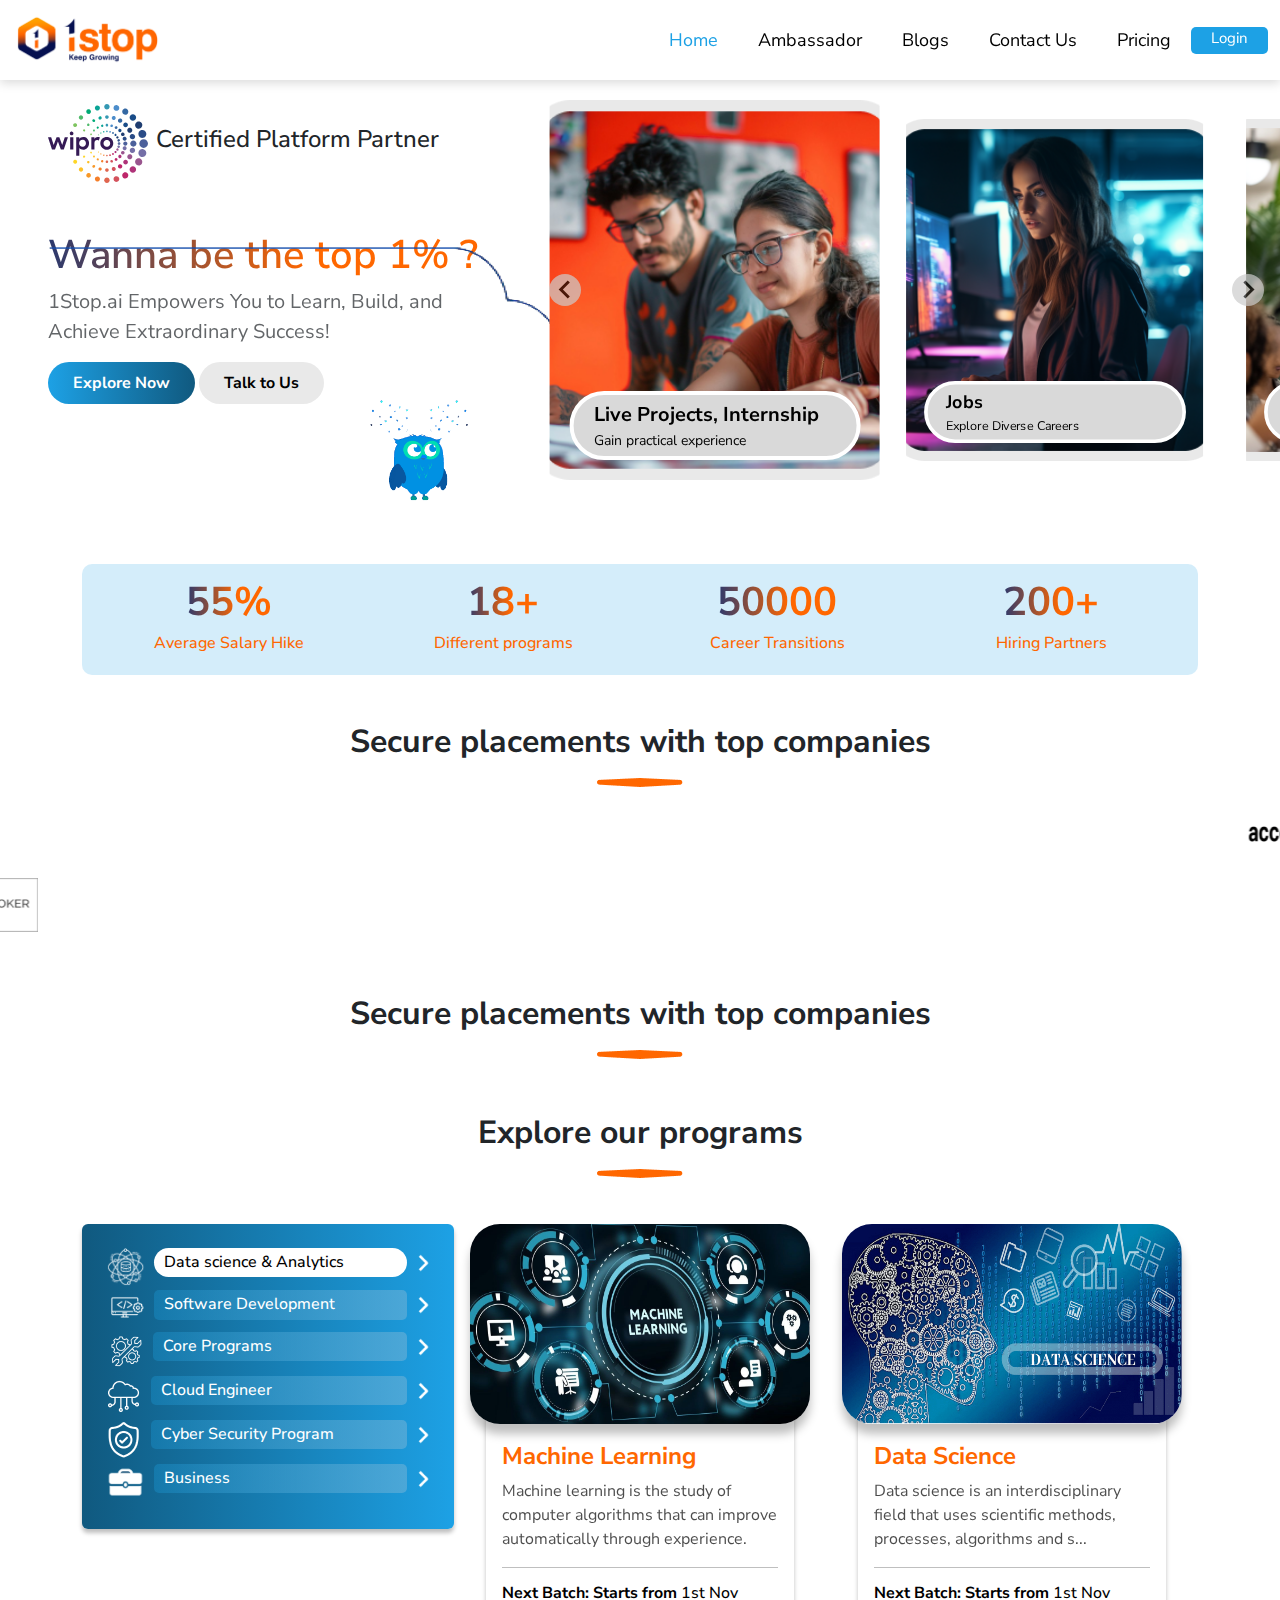
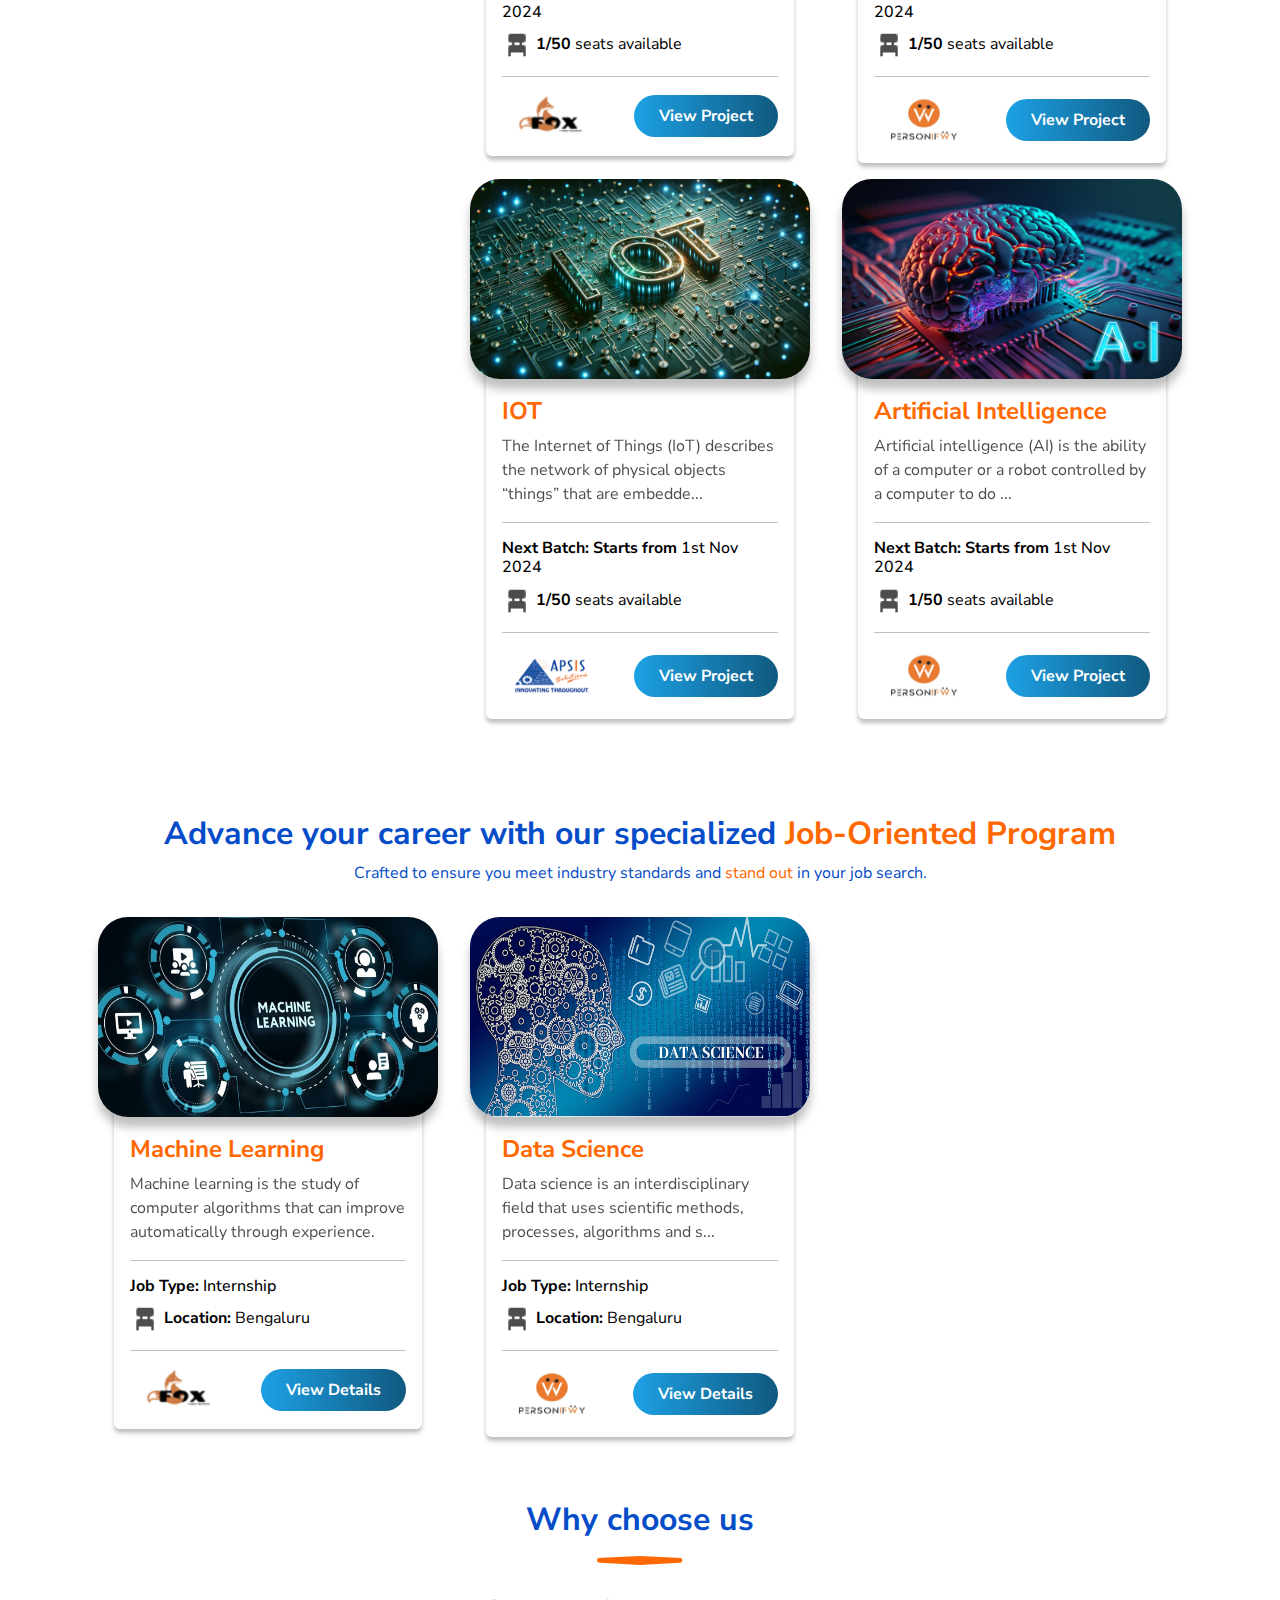
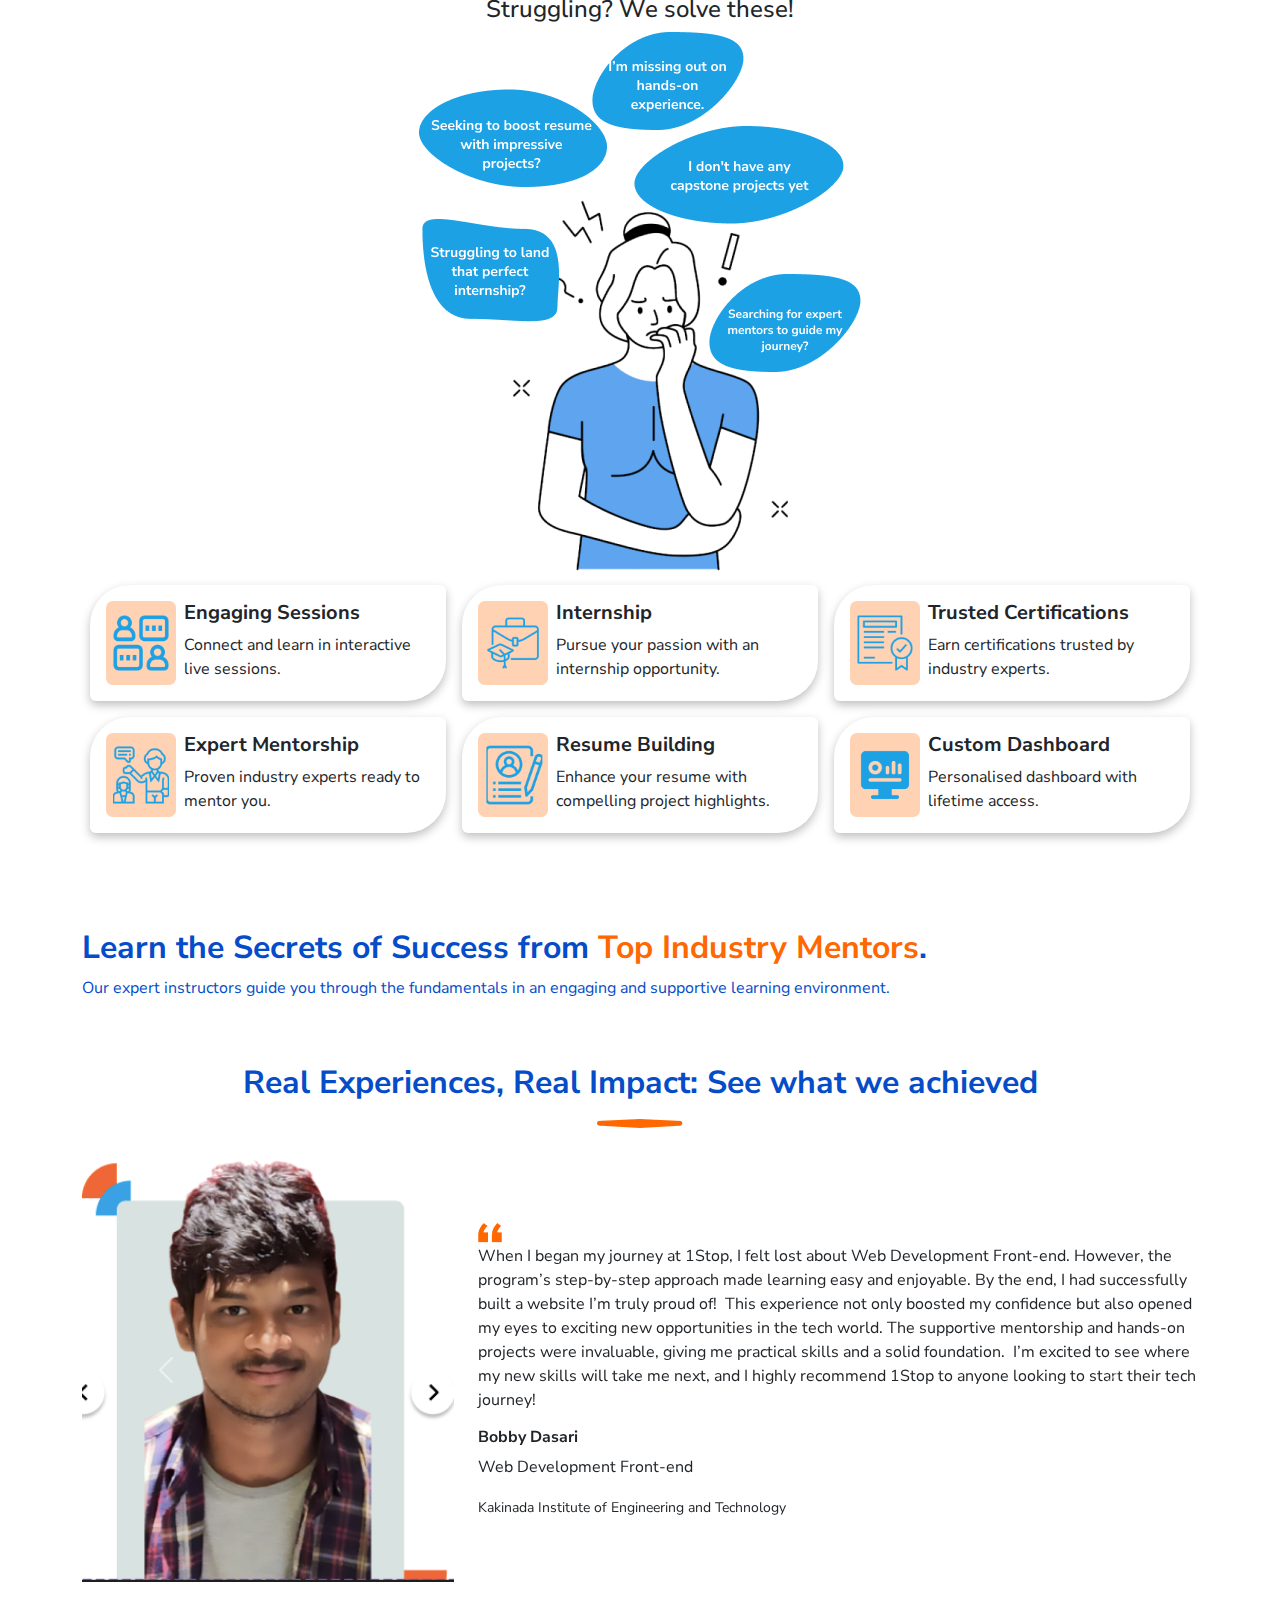
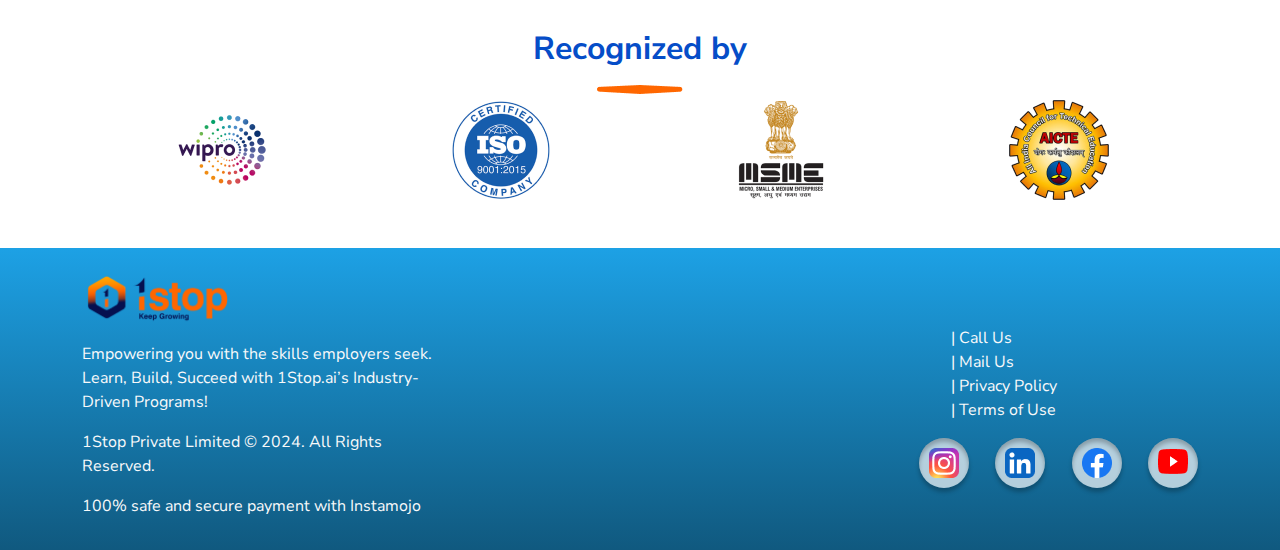
==== commit bd35b6ce: "commit" ====
--- a/index.html
+++ b/index.html
@@ -496,7 +496,7 @@
                     </div>
                     <div class="col-md-6 mt-3 filterDiv ds">
                         <div class="px-3">
-                            <a href="#">
+                            <a href="ai.html">
                                 <div class="img-course">
                                     <img src="images/ai.jpg" width="100%" height="100%" alt="">
                                 </div>
@@ -516,7 +516,7 @@
                                     <div class="d-flex justify-content-between align-items-center">
                                         <div><img src="images/personifwy.png" width="100px" alt=""></div>
                                         <div>
-                                            <a href="#" class="btn-style2">View Project</a>
+                                            <a href="ai.html" class="btn-style2">View Project</a>
                                         </div>
                                     </div>
 
--- a/css/style.css
+++ b/css/style.css
@@ -345,4 +345,53 @@
   border: 1px solid #000;
   padding: 10px;
   border-radius: 30px 30px 30px 0px;
+}
+.pdp-section{
+  background-image: url('../images/Ellipse-21.png');
+  background-position: center;
+  background-size: cover;
+  height: 715px;
+}
+.btn-style4{
+  background: #FF6700;
+  color: #fff;
+  font-size: 16px;
+  border-radius: 30px;
+  padding: 10px 25px;
+  font-weight: 700;
+}
+
+.pdp-video{
+  border-radius: 20px;
+  box-shadow: 0px 3px 10px 0px rgba(0, 0, 0, .25);
+  overflow: hidden;
+}
+
+.pdp-num-card{
+  box-shadow: 0px 3px 10px 0px rgba(0, 0, 0, .25);
+  padding: 10px 20px;
+  border-radius: 30px;
+  background-color: rgba(249, 249, 249, 1);
+}
+
+.pdp-num-card h6{
+  font-size: 20px;
+  background: linear-gradient(90deg, #2B396E 0%, #FF6700 60%);
+  -webkit-background-clip: text;
+  -webkit-text-fill-color: transparent;
+  font-weight: 700;
+  margin-bottom: 0px;
+}
+.accordion-item{
+  border: none;
+  margin-bottom: 10px;
+  
+}
+.accordion-button{
+  background-color: rgba(233, 233, 233, 1) !important;
+  color: #054DC8 !important;
+  font-weight: 700;
+  font-size: 20px;
+  box-shadow: none !important;
+  border-radius: 5px;
 }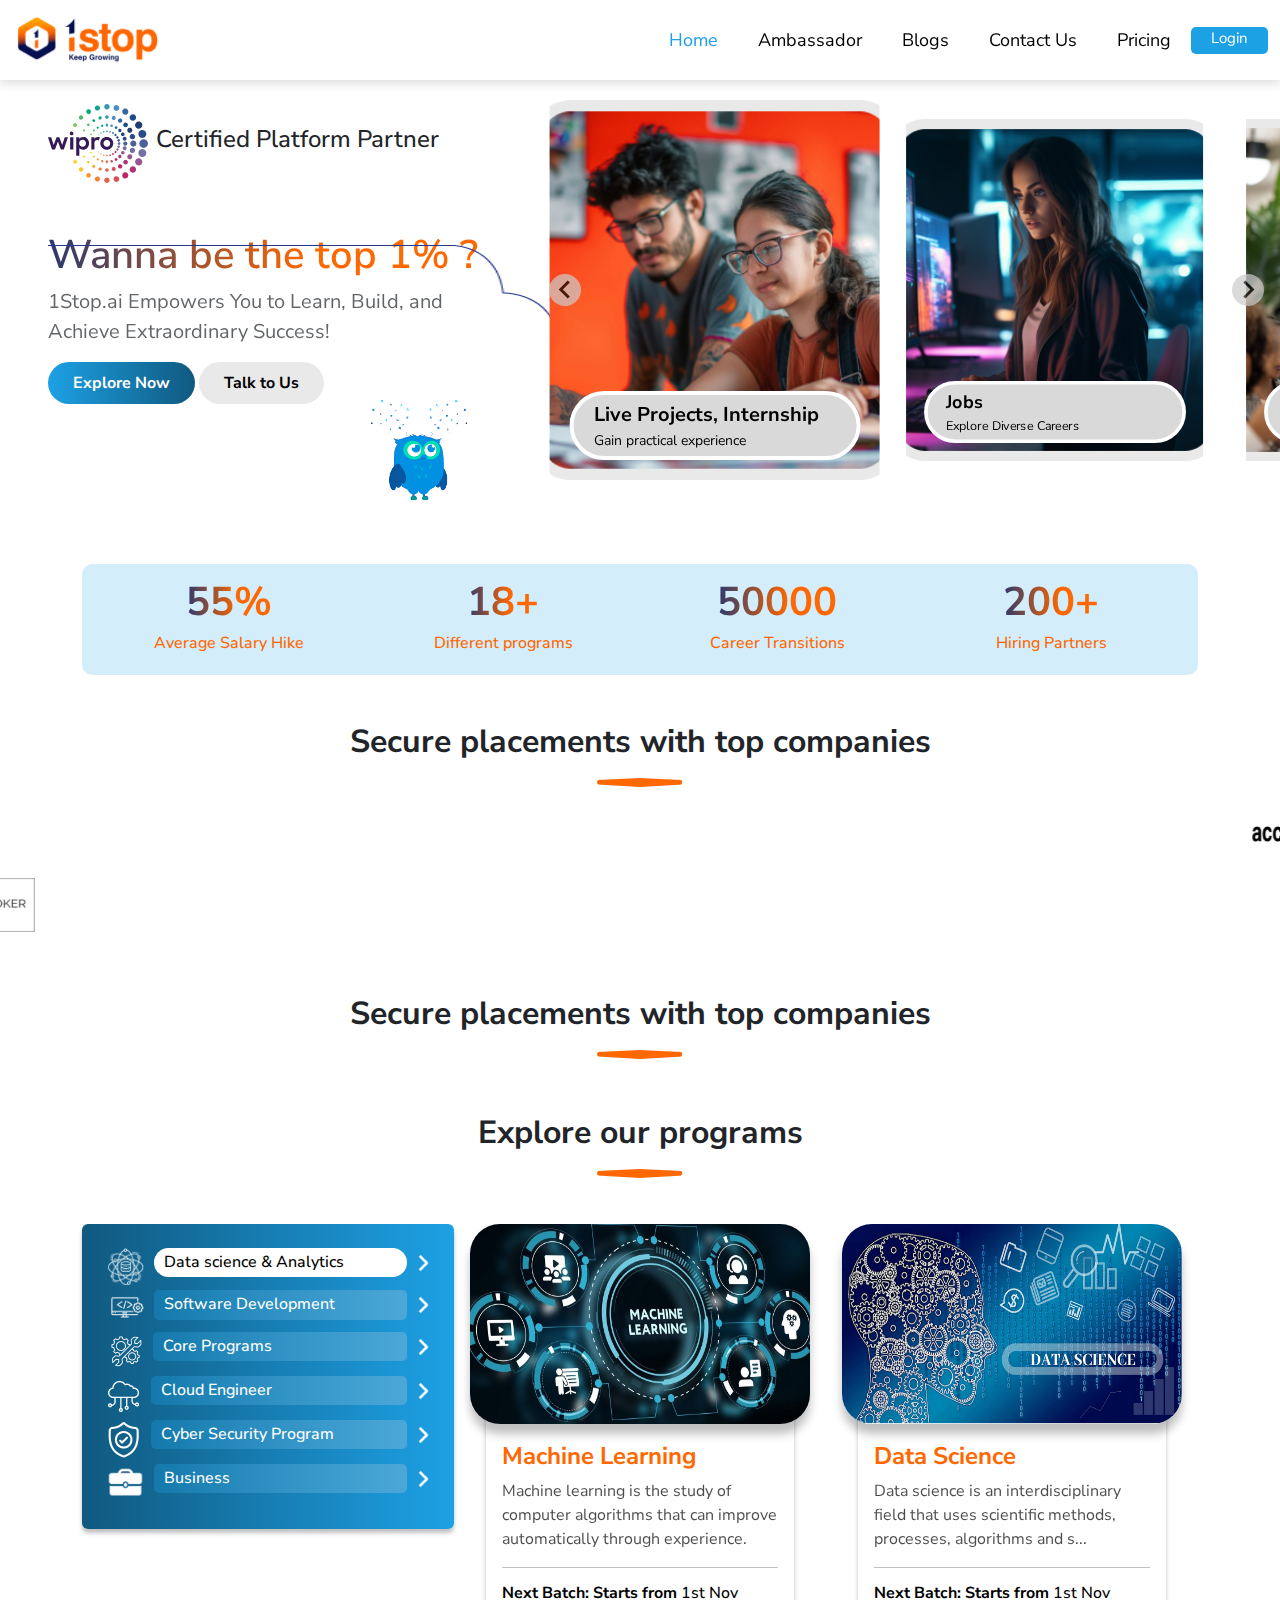
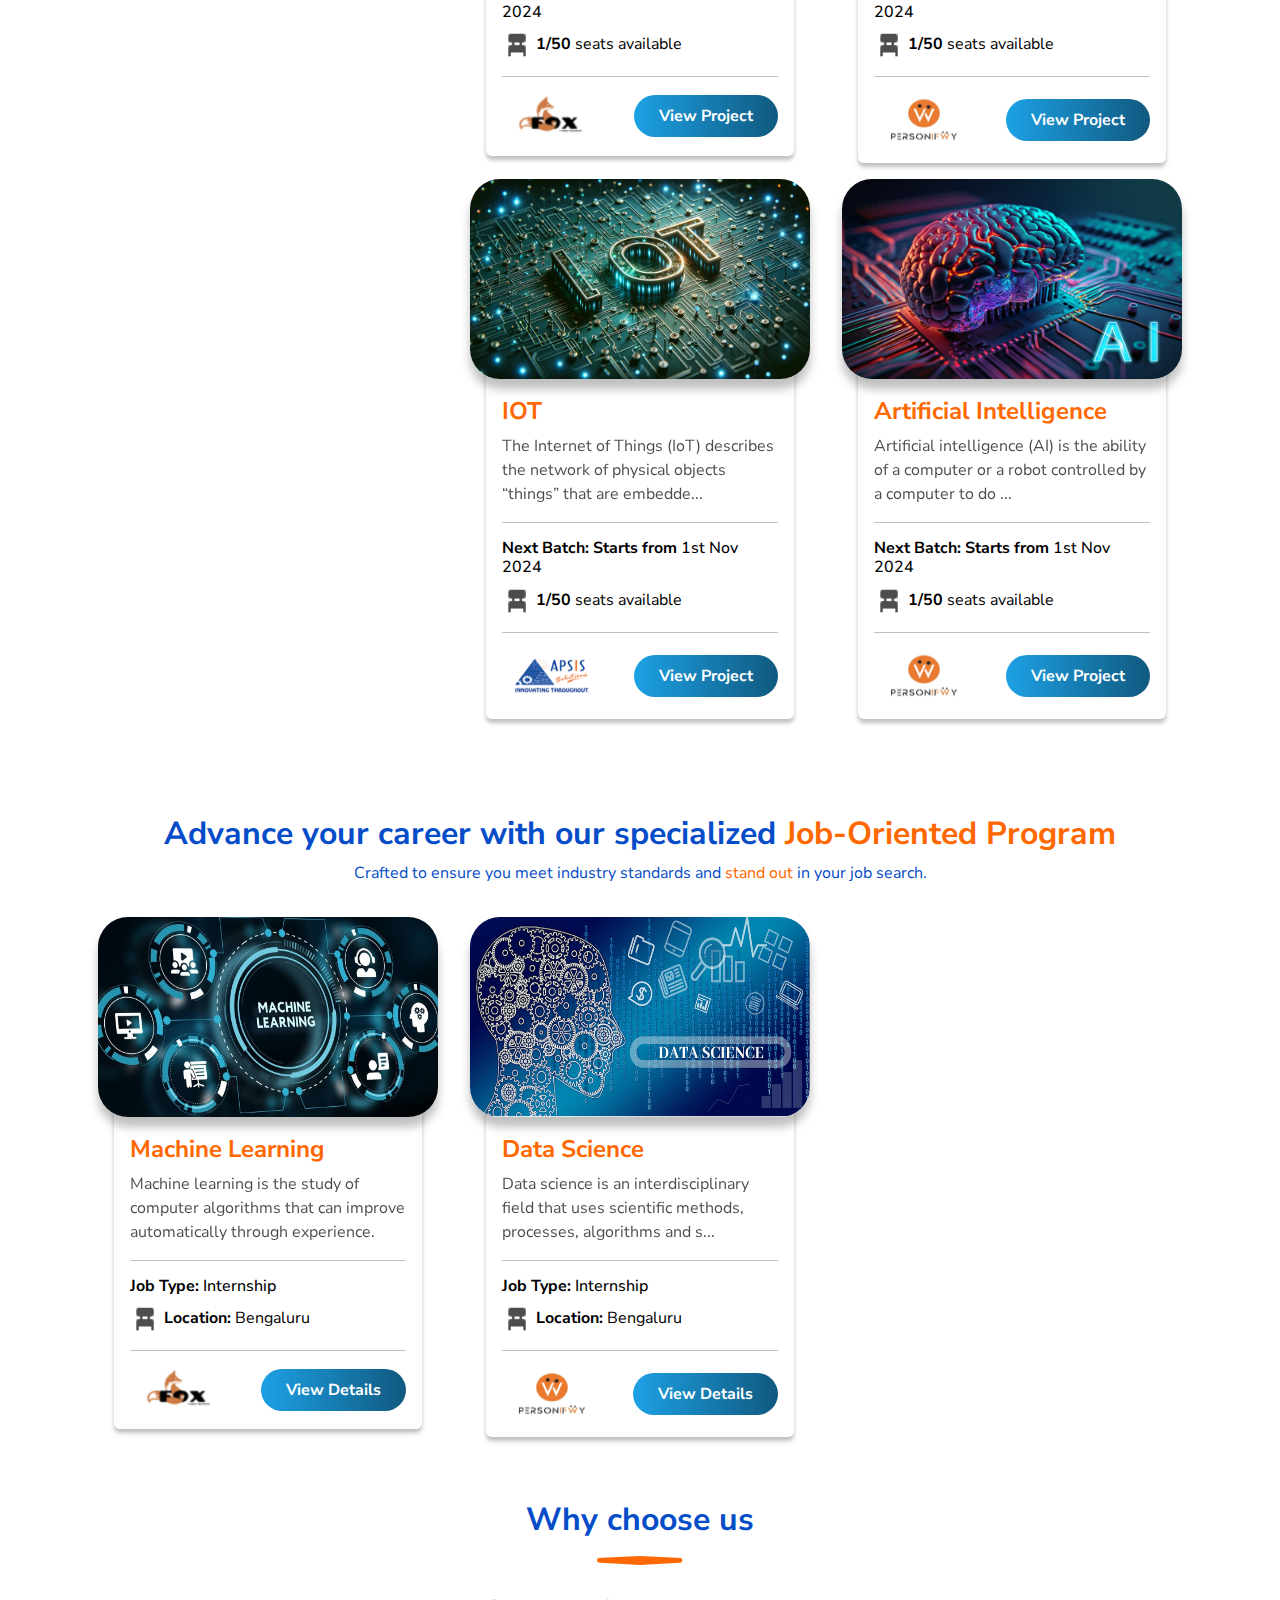
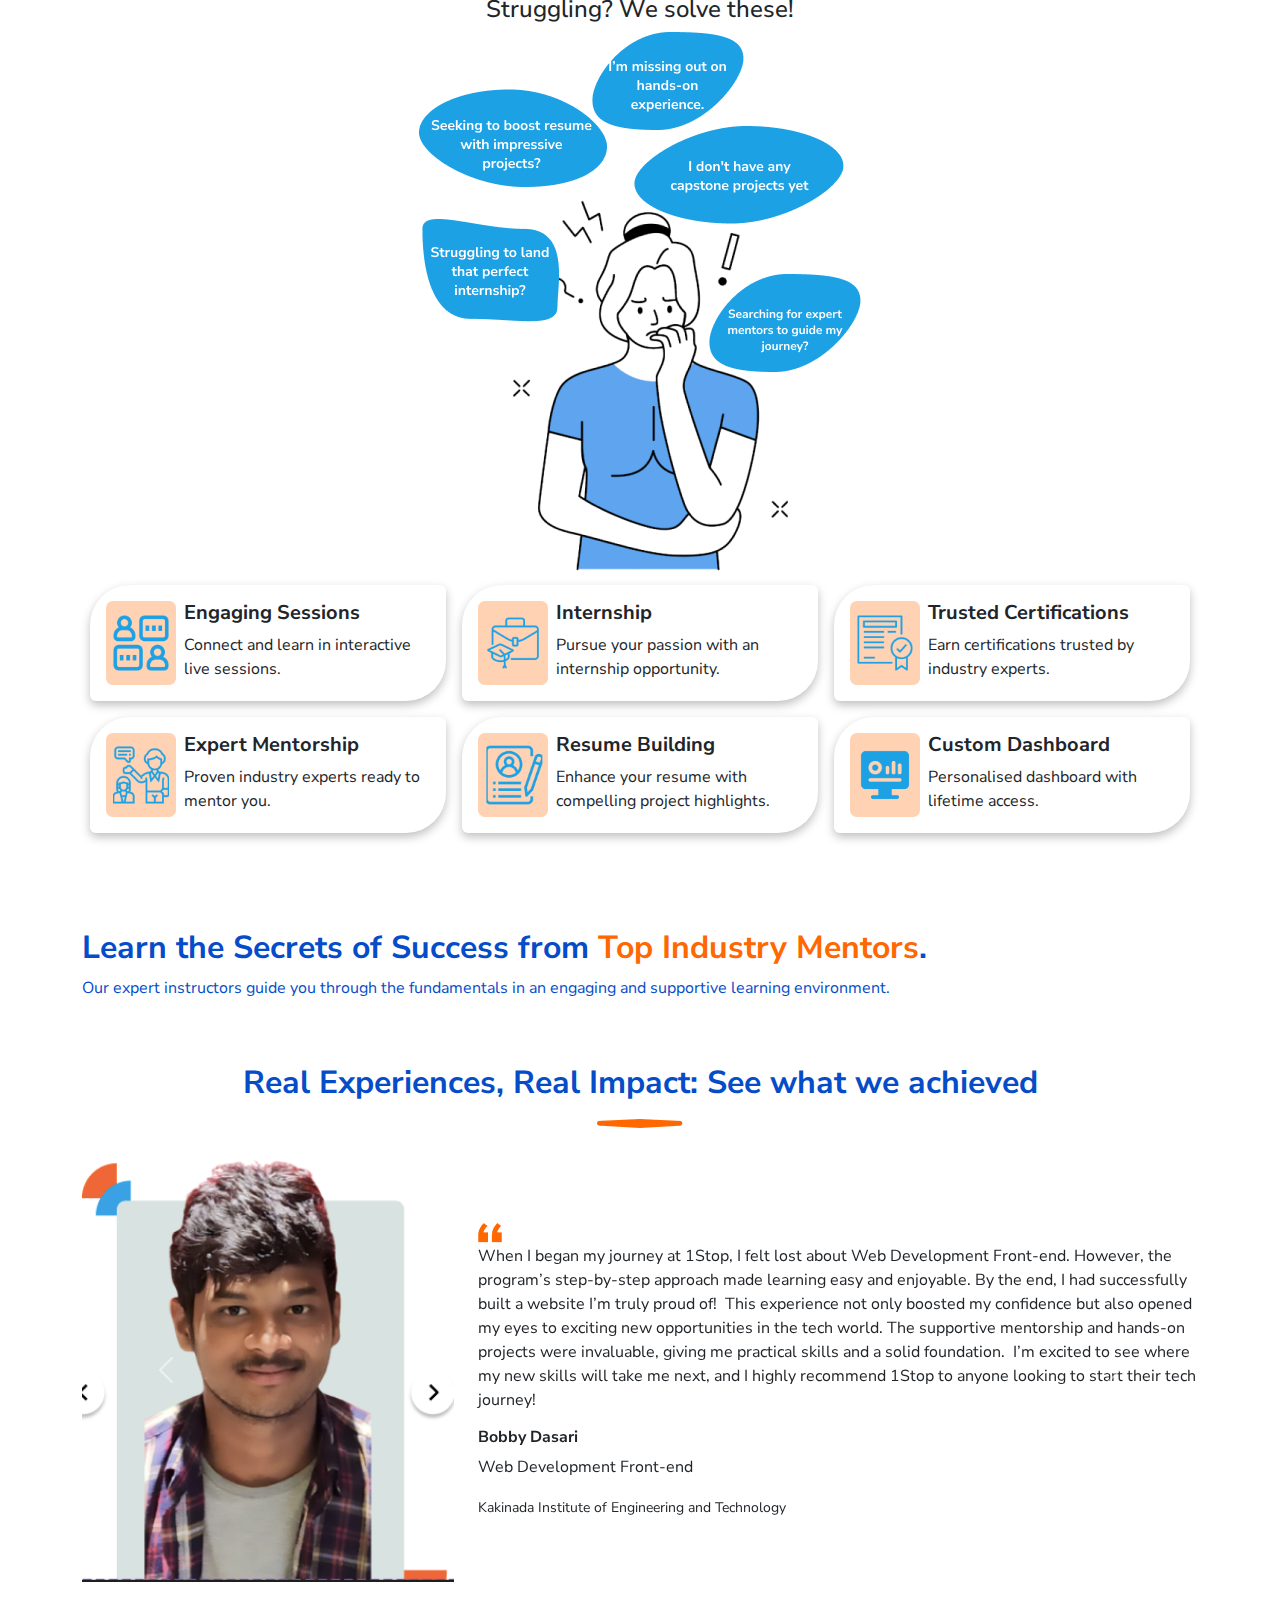
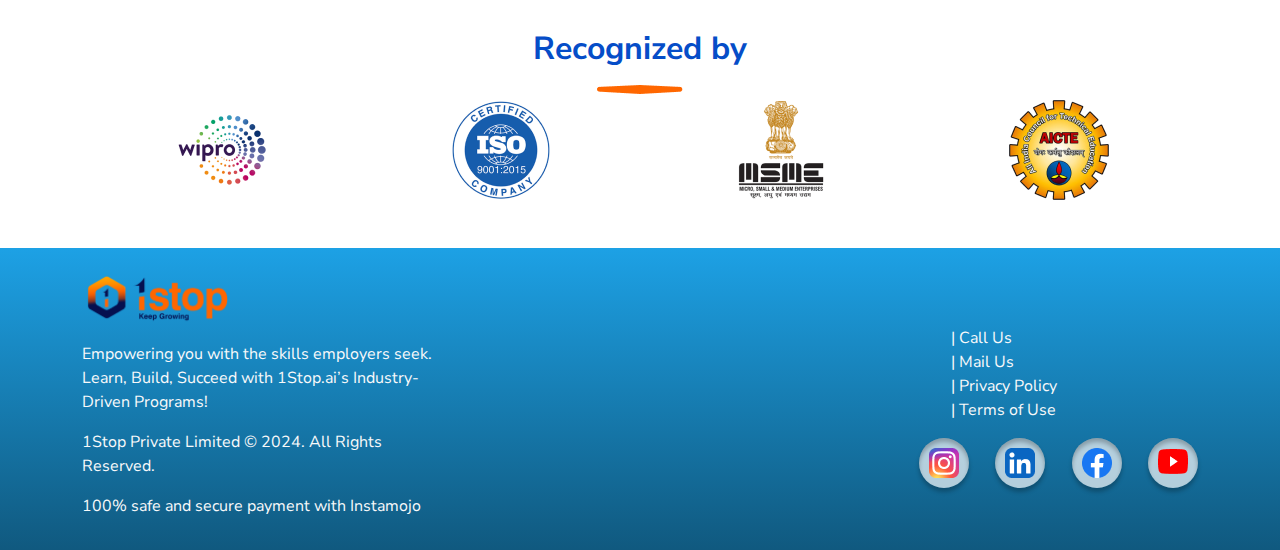
==== commit ac0f428e: "home page updated" ====
--- a/index.html
+++ b/index.html
@@ -56,8 +56,8 @@
                         </div>
                     </div>
                     <div class="">
-                        <div class="position-absolute t-30">
-                            <img src="images/line.png" width="130%" height="120px" alt="">
+                        <div class="position-absolute t-30 mt-neg-1">
+                            <img src="images/line.png" width="140%" height="120px" alt="">
                         </div>
                         <div class="mt-5">
                             <h1 class="head-1">Wanna be the top 1% ?</h1>
--- a/css/style.css
+++ b/css/style.css
@@ -394,4 +394,31 @@
   font-size: 20px;
   box-shadow: none !important;
   border-radius: 5px;
+}
+
+.curriculum-sidebar{
+  border: 1px solid #c6c6c6;
+  width: 30%;
+}
+
+.curriculum-sidebar.nav-pills .nav-link{
+  background: rgba(249, 249, 249, 1);
+  color: #000;
+  border-bottom: 1px solid #c6c6c6;
+  border-radius: 0px;
+  padding: 15px 10px;
+}
+.curriculum-sidebar.nav-pills .nav-link:last-child{
+  border-bottom: none;
+}
+.curriculum-sidebar.nav-pills .nav-link.active, .curriculum-sidebar.nav-pills .show>.nav-link{
+  background: rgba(29, 161, 229, 1);
+  border-radius: 0px;
+  color: #fff;
+}
+.curri-scroll{
+  box-shadow: 0px 3px 10px 0px rgba(0, 0, 0, .25);
+  height: 400px;
+  overflow-y: scroll;
+  width: 100%;
 }